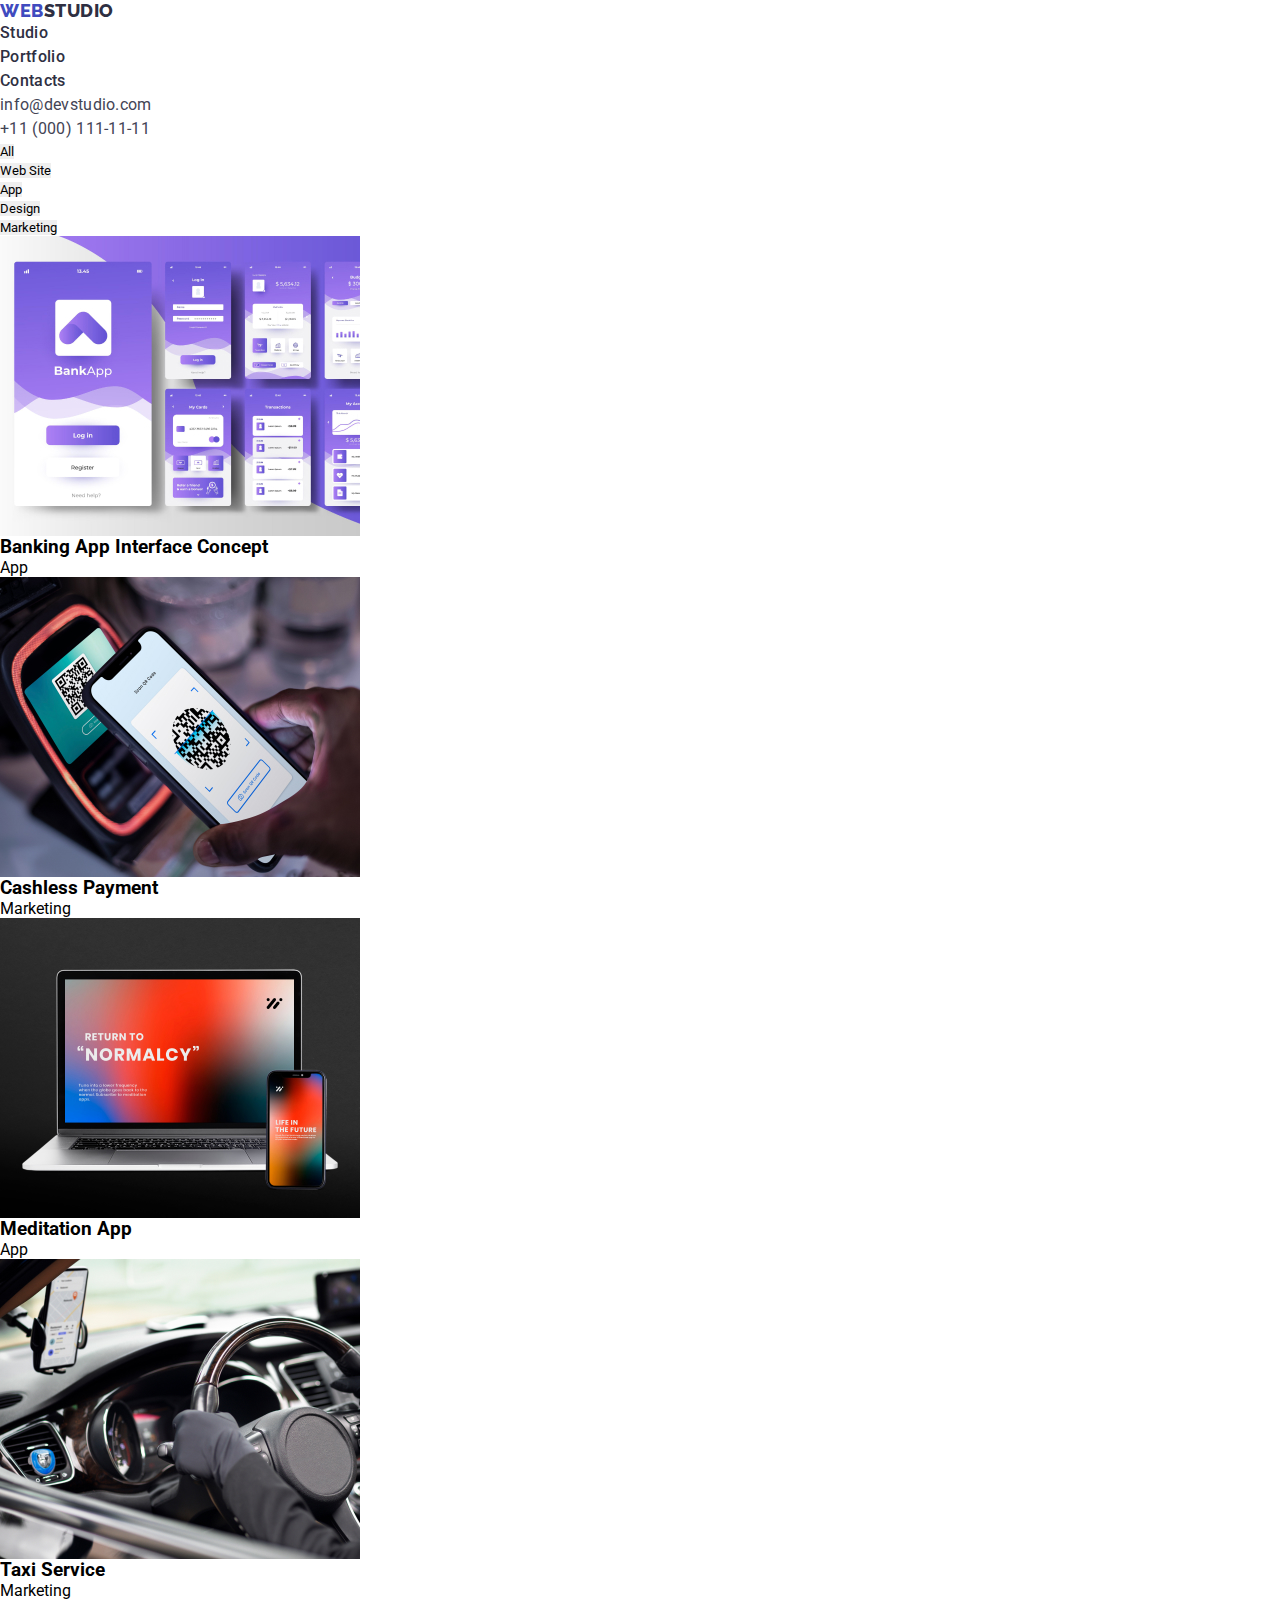
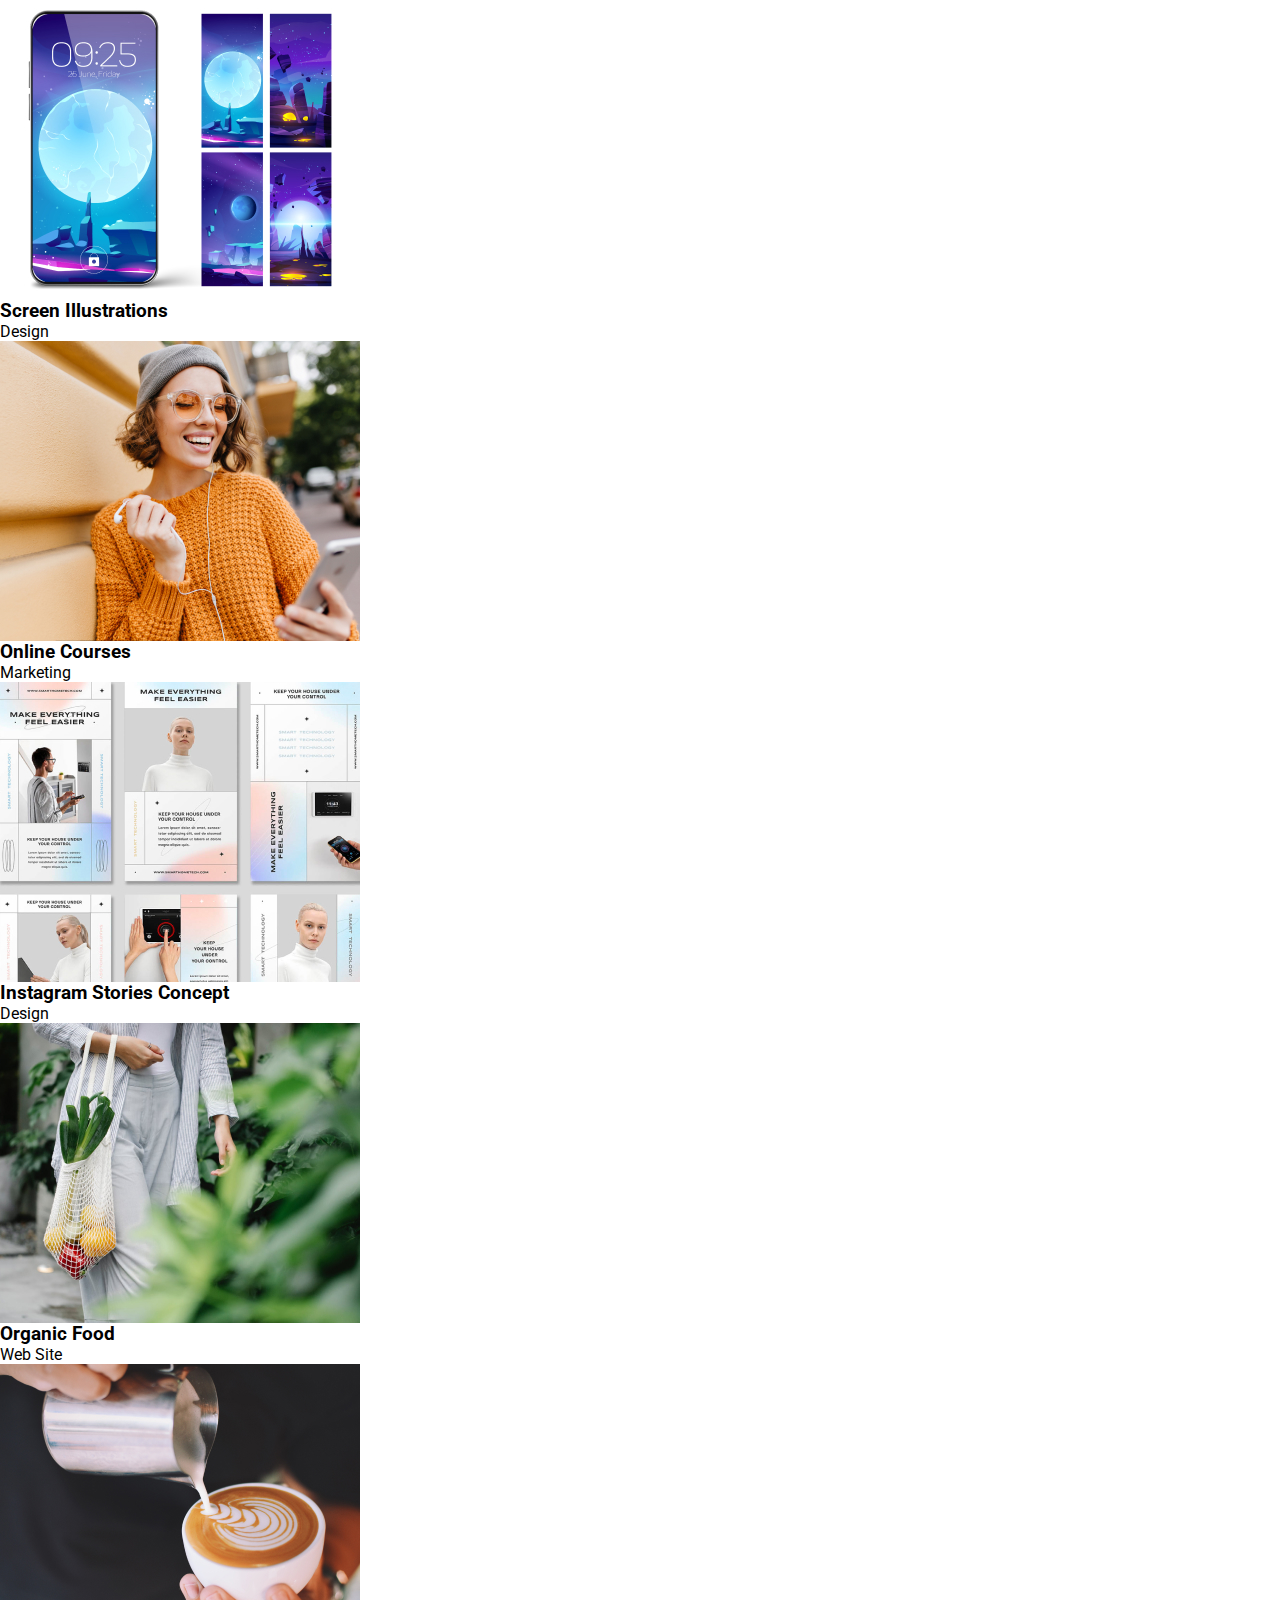
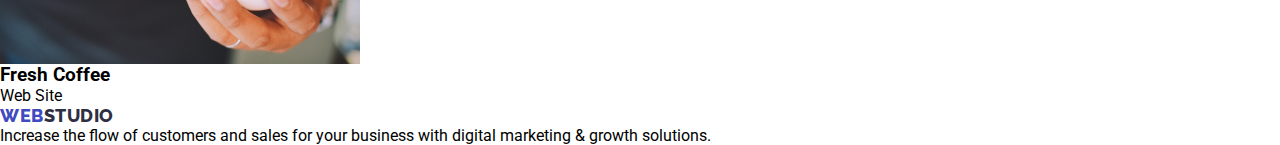
==== portfolio.html @ 01b3e312 "Update portfolio.html" ====
<!DOCTYPE html>
<html lang="en">
<head>
    <meta charset="UTF-8">
    <meta name="viewport" content="width=device-width, initial-scale=1.0" />
    <title>main page</title>
    <link rel="stylesheet" href="styles.css" />
    <link rel="preconnect" href="https://fonts.googleapis.com">
    <link rel="preconnect" href="https://fonts.gstatic.com" crossorigin>
    <link href="https://fonts.googleapis.com/css2?family=Raleway:wght@800&family=Roboto:wght@400;500;700;900&display=swap" rel="stylesheet">
</head>

<body>
    <!-- Header Section -->
    <header>
        <nav class="nav">
            <div class="nav-logo-wrap">
                <a class="nav-logo-link" href="index.html">WEB<span class="studio">STUDIO</span></a>
            </div>
    
            <ul class="nav-list">
                <li class="nav-list-item">
                    <a class="nav-link" href="index.html">Studio</a>
                </li>
                <li class="nav-list-item">
                    <a class="nav-link" href="portfolio.html">Portfolio</a>
                </li>
                <li class="nav-list-item">
                    <a class="nav-link" href="index.html">Contacts</a>
                </li>
            </ul>
        </nav>
        <address class="address">
            <ul class="address-list">
                <li class="address-list-item">
                    <a class="address-link" href="mailto:info@devstudio.com">info@devstudio.com</a>
                </li>
                <li class="address-list-item">
                    <a class="address-link" href="tel:+110001111111">+11 (000) 111-11-11</a>
                </li>
            </ul>
        </address>
    </header>
    <main>

    <section class="menu">
        <h2  hidden="" class="menu-title">menu</h2>
        <ul class="menu-list">
            <li class="menu-list-button">
                <button class="button-links" type="button" href="portfolio.html">All</button>
            </li>
            <li class="menu-list-button">
                <button class="button-links" type="button"  href="portfolio.html">Web Site</button>
            </li>
            <li class="menu-list-button">
                <button class="button-links" type="button"  href="portfolio.html">App</button>
            </li>
            <li class="menu-list-button">
                <button class="button-links" type="button"  href="portfolio.html">Design</button>
            </li>
            <li class="menu-list-button">
                <button class="button-links" type="button"  href="portfolio.html">Marketing</button>
            </li>
        </ul>
    </section>

    <section class="online-app">
        <h2 hidden="" class="online-app-title">Image Thumnails</h2>
            <ul class="online-app-list">
                <li class="online-app-list-images">
                    <img class="online-app-list-images-thumbnail" src="./images/images-portfolio/img1.jpg" alt="images" width="360px">
                    <h3 class="online-app-list-title">Banking App Interface Concept</h3>
                    <p>App</p>
                </li>
                <li class="online-app-list-images">
                    <img class="online-app-list-images-thumbnail" src="./images/images-portfolio/img2.jpg" alt="images" width="360px">
                    <h3 class="online-app-list-title">Cashless Payment</h3>
                    <p>Marketing</p>
                </li>
                <li class="online-app-list-images">
                    <img class="online-app-list-images-thumbnail" src="./images/images-portfolio/img3.jpg" alt="images" width="360px">
                    <h3 class="online-app-list-title">Meditation App</h3>
                    <p>App</p>
                </li>
                <li class="online-app-list-images">
                    <img class="online-app-list-images-thumbnail" src="./images/images-portfolio/img4.jpg" alt="images" width="360px">
                    <h3 class="online-app-list-title">Taxi Service</h3>
                    <p>Marketing</p>
                </li>
                <li class="online-app-list-images">
                    <img class="online-app-list-images-thumbnail" src="./images/images-portfolio/img5.jpg" alt="images" width="360px">
                    <h3 class="online-app-list-title">Screen Illustrations</h3>
                    <p>Design</p>
                </li>
                <li class="online-app-list-images">
                    <img class="online-app-list-images-thumbnail" src="./images/images-portfolio/img6.jpg" alt="images" width="360px">
                    <h3 class="online-app-list-title">Online Courses</h3>
                    <p>Marketing</p>
                </li>
                <li class="online-app-list-images">
                    <img class="online-app-list-images-thumbnail" src="./images/images-portfolio/img7.jpg" alt="images" width="360px">
                    <h3 class="online-app-list-title">Instagram Stories Concept</h3>
                    <p>Design</p>
                </li>
                <li class="online-app-list-images">
                    <img class="online-app-list-images-thumbnail" src="./images/images-portfolio/img8.jpg" alt="images" width="360px">
                    <h3 class="online-app-list-title">Organic Food</h3>
                    <p>Web Site</p>
                </li>
                <li class="online-app-list-images">
                    <img class="online-app-list-images-thumbnail" src="./images/images-portfolio/img9.jpg" alt="images" width="360px">
                    <h3 class="online-app-list-title">Fresh Coffee</h3>
                    <p>Web Site</p>
                </li>
            </ul>
        </section>
    </main>
    <footer class="footer">
        <div class="footer-logo">
            <a class="footer-logo-link" href="index.html">WEB<span class="studio">STUDIO</span></a>
        </div>
        <p class="footer-description">Increase the flow of customers and sales for your business with digital marketing &
            growth solutions.</p>
    </footer>
</body>
</html>
---- styles.css ----
*{
    margin: 0;
    padding: 0;
    box-sizing: border-box;
}

 body{
    font-family: 'Roboto';
 }

 img {
    display:block;
    max-width: 100%;
    height: auto;
 }

 h1,
 h2,
 h3,
 h4,
 h5,
 h6,
 p,
 ul {
    margin: 0;
    padding: 0;
 }

 :root {
    --iris:#4d5ae5;
    --navyblue:#2e2f42;
    --ocean:#404bbf;
    --white:#ffffff;
    --slate:#434455;
    --cornflower: #e7e9fc;
    --cloud:#f4f4fd;
    --green:#31d0aa;
    --lightslate:#8e8f99;
    --navybluemodal:#2e2f42;
    --grey:#2e2f42;
    --dairy:#fcfcfc;
 }

address{
    font-style: normal;
}
.nav-logo-wrap{
    color: var(--iris);
        font-family: Raleway;
        font-size: 18px;
        font-style: normal;
        font-weight: 800;
        line-height: 21px;
        letter-spacing: 0.54px;
        text-transform: uppercase;
}
.footer-logo{
    color: var(--iris);
        font-family: Raleway;
        font-size: 18px;
        font-style: normal;
        font-weight: 800;
        line-height: 21px;
        letter-spacing: 0.54px;
        text-transform: uppercase;  
}

/* Declaring a style link global */
a{
    text-decoration:none;
}

.studio {
    color: var(--navyblue); 
}

.nav-link {
    color: var(--navyblue);
        font-size: 16px;
        font-style: normal;
        font-weight: 500;
        line-height: 24px;
        letter-spacing: 0.32px;
        text-decoration: none;
}

.nav-logo-link,
.footer-logo-link,
.studio:hover,
.nav-link:hover {
    color:var(--ocean);
}
 
.address-link {
    color: var(--slate);
        font-size: 16px;
        font-style: normal;
        line-height: 24px;
        letter-spacing: 0.32px;
        text-decoration: none;
}

.address-link:hover {
    color:var(--ocean);
}

.hero-title{
    background-color:var(--navyblue); 
        color: var(--white);
        text-align: left;
        font-size: 56px;
        font-style: normal;
        line-height: 60px;
        letter-spacing: 1.12px;
}

/* Reset default button */
button {
    border: unset;
    font-family: inherit;
    cursor: pointer;
    outline: none;
}
.hero-button{
    color: var(--white);
    text-align: center;
    font-size: 16px;
    font-style: normal;
    font-weight: 500;
    line-height: 24px;
    letter-spacing: 0.64px;
    border-radius: 4px;
    background: var(--ocean);
    box-shadow: 0px 4px 4px 0px rgba(0, 0, 0, 0.15);
    display: inline-flex;
    padding: 16px 32px;
    align-items: flex-start;
    gap: 10px;
    cursor:pointer;
}

.hero-button:hover {
    color:var(--white);
}

.features-item-title {
color: var(--navyblue);
font-size: 20px;
font-style: normal;
font-weight: 500;
line-height: 24px;
letter-spacing: 0.4px;
}

.service-title, 
.team-title {
    color: var(--navyblue);
        text-align: left;
        font-size: 36px;
        font-style: normal;
        line-height: 40px;
        letter-spacing: 0.72px;
        text-transform: capitalize;
}

.services-list-item {
width: 360px;
height: 300px;
border: 1px solid var(--cornflower);
}

.features-item-description{
    color: var(--slate);
        font-size: 16px;
        font-style: normal;
        line-height: 24px;
        width: 264px;
        letter-spacing: 0.32px;
}

.team-list-images {
    width: 264px;
    height: 260px;
}

.team-list-item-title {
    color: var(--navyblue);
        text-align: left;
        font-size: 20px;
        font-style: normal;
        font-weight: 500;
        line-height: 24px;
        letter-spacing: 0.4px;
}
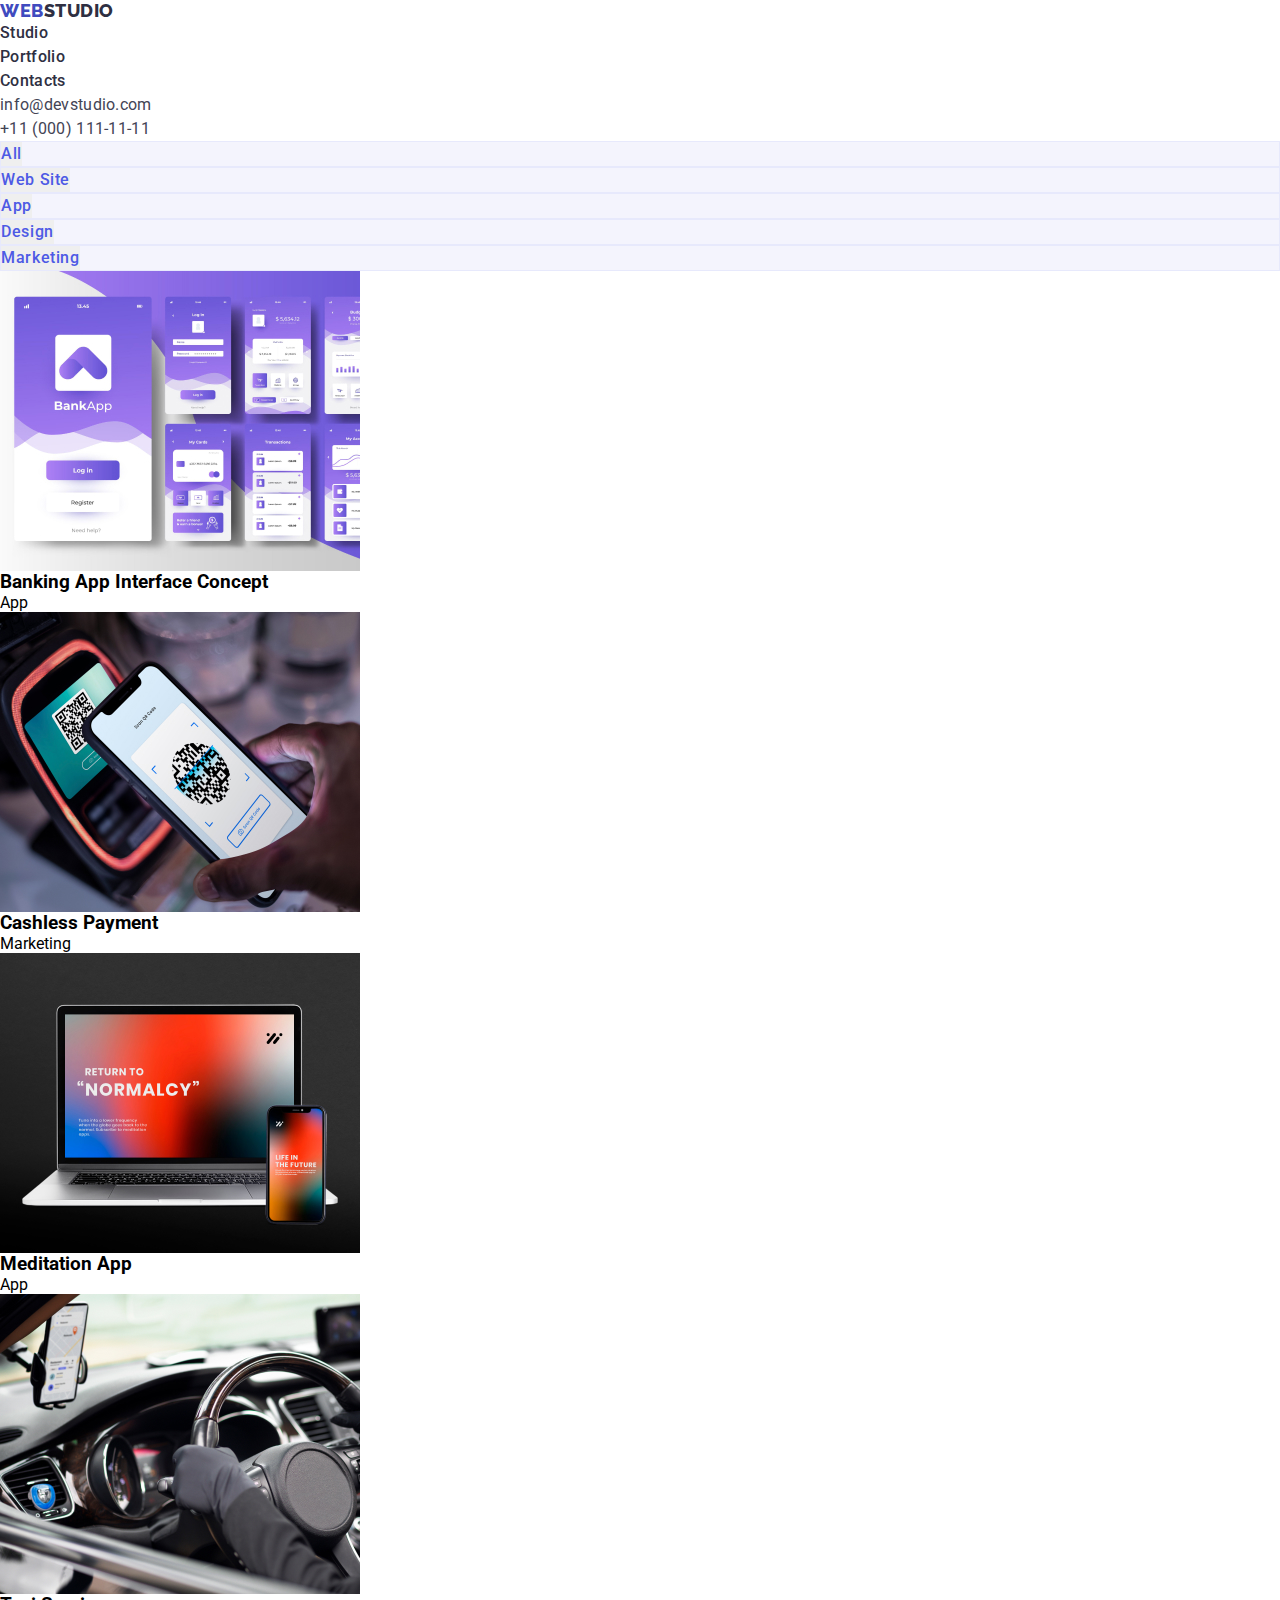
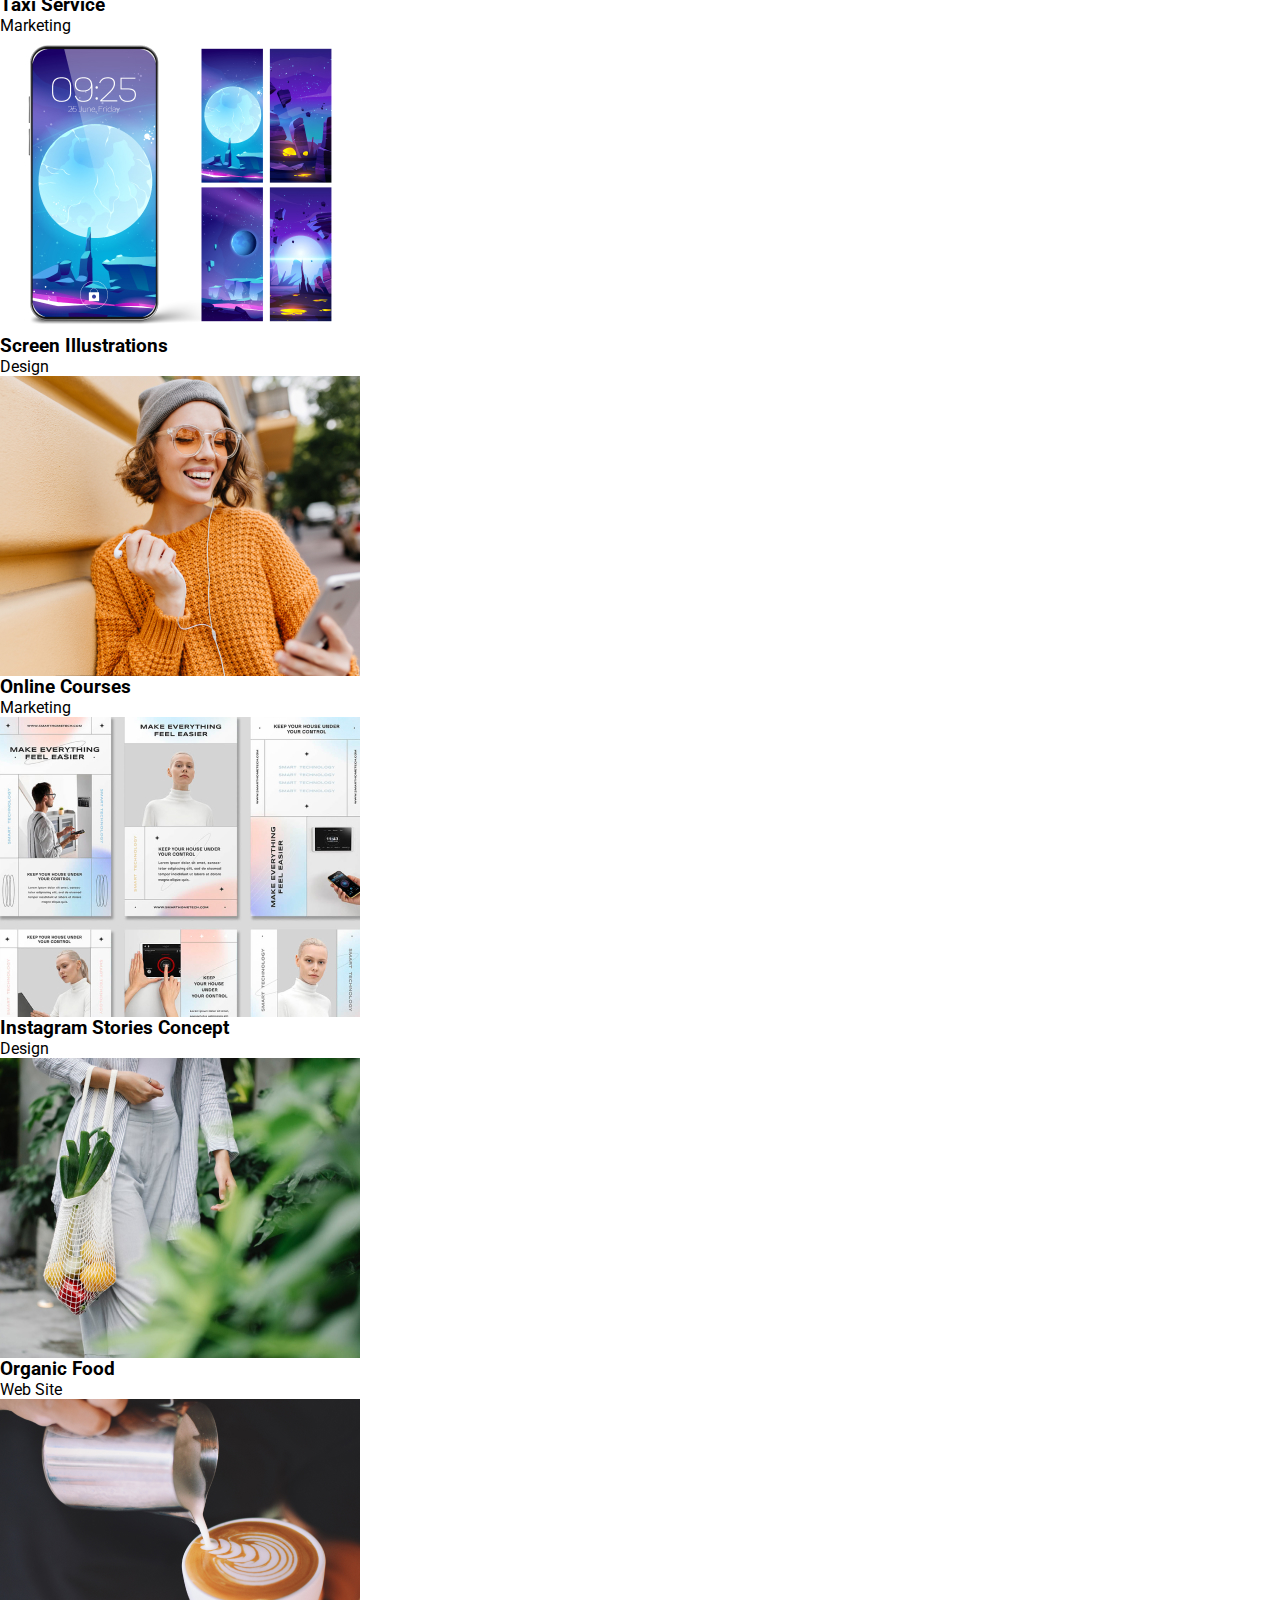
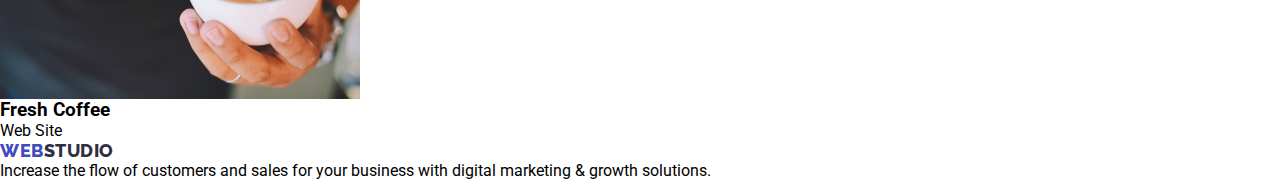
==== commit c6f27a17: "Update portfolio.html" ====
--- a/portfolio.html
+++ b/portfolio.html
@@ -9,15 +9,13 @@
     <link rel="preconnect" href="https://fonts.gstatic.com" crossorigin>
     <link href="https://fonts.googleapis.com/css2?family=Raleway:wght@800&family=Roboto:wght@400;500;700;900&display=swap" rel="stylesheet">
 </head>
-
 <body>
     <!-- Header Section -->
     <header>
         <nav class="nav">
             <div class="nav-logo-wrap">
                 <a class="nav-logo-link" href="index.html">WEB<span class="studio">STUDIO</span></a>
-            </div>
-    
+            </div>   
             <ul class="nav-list">
                 <li class="nav-list-item">
                     <a class="nav-link" href="index.html">Studio</a>
@@ -41,9 +39,8 @@
             </ul>
         </address>
     </header>
-    <main>
-
-    <section class="menu">
+    <main class="menu">
+    <section class="menu-main">
         <h2  hidden="" class="menu-title">menu</h2>
         <ul class="menu-list">
             <li class="menu-list-button">
@@ -63,54 +60,53 @@
             </li>
         </ul>
     </section>
-
     <section class="online-app">
         <h2 hidden="" class="online-app-title">Image Thumnails</h2>
             <ul class="online-app-list">
                 <li class="online-app-list-images">
                     <img class="online-app-list-images-thumbnail" src="./images/images-portfolio/img1.jpg" alt="images" width="360px">
                     <h3 class="online-app-list-title">Banking App Interface Concept</h3>
-                    <p>App</p>
+                    <p class="online-app-description">App</p>
                 </li>
                 <li class="online-app-list-images">
                     <img class="online-app-list-images-thumbnail" src="./images/images-portfolio/img2.jpg" alt="images" width="360px">
                     <h3 class="online-app-list-title">Cashless Payment</h3>
-                    <p>Marketing</p>
+                    <p class="online-app-description">Marketing</p>
                 </li>
                 <li class="online-app-list-images">
                     <img class="online-app-list-images-thumbnail" src="./images/images-portfolio/img3.jpg" alt="images" width="360px">
                     <h3 class="online-app-list-title">Meditation App</h3>
-                    <p>App</p>
+                    <p class="online-app-description">App</p>
                 </li>
                 <li class="online-app-list-images">
                     <img class="online-app-list-images-thumbnail" src="./images/images-portfolio/img4.jpg" alt="images" width="360px">
                     <h3 class="online-app-list-title">Taxi Service</h3>
-                    <p>Marketing</p>
+                    <p class="online-app-description">Marketing</p>
                 </li>
                 <li class="online-app-list-images">
                     <img class="online-app-list-images-thumbnail" src="./images/images-portfolio/img5.jpg" alt="images" width="360px">
                     <h3 class="online-app-list-title">Screen Illustrations</h3>
-                    <p>Design</p>
+                    <p class="online-app-description">Design</p>
                 </li>
                 <li class="online-app-list-images">
                     <img class="online-app-list-images-thumbnail" src="./images/images-portfolio/img6.jpg" alt="images" width="360px">
                     <h3 class="online-app-list-title">Online Courses</h3>
-                    <p>Marketing</p>
+                    <p class="online-app-description">Marketing</p>
                 </li>
                 <li class="online-app-list-images">
                     <img class="online-app-list-images-thumbnail" src="./images/images-portfolio/img7.jpg" alt="images" width="360px">
                     <h3 class="online-app-list-title">Instagram Stories Concept</h3>
-                    <p>Design</p>
+                    <p class="online-app-description">Design</p>
                 </li>
                 <li class="online-app-list-images">
                     <img class="online-app-list-images-thumbnail" src="./images/images-portfolio/img8.jpg" alt="images" width="360px">
                     <h3 class="online-app-list-title">Organic Food</h3>
-                    <p>Web Site</p>
+                    <p class="online-app-description">Web Site</p>
                 </li>
                 <li class="online-app-list-images">
                     <img class="online-app-list-images-thumbnail" src="./images/images-portfolio/img9.jpg" alt="images" width="360px">
                     <h3 class="online-app-list-title">Fresh Coffee</h3>
-                    <p>Web Site</p>
+                    <p class="online-app-description">Web Site</p>
                 </li>
             </ul>
         </section>
--- a/styles.css
+++ b/styles.css
@@ -192,3 +192,23 @@
         line-height: 24px;
         letter-spacing: 0.4px;
 }
+/* CSS for portfolio.html below */
+.menu-list-button{
+    display: block;
+    border: 1px solid var(--cornflower, #E7E9FC);
+    background: var(--cloud, #F4F4FD);
+}
+.button-links{
+    color: var(--iris, #4D5AE5);
+        text-align: center;
+        font-family: Roboto;
+        font-size: 16px;
+        font-style: normal;
+        font-weight: 500;
+        line-height: 24px;
+        letter-spacing: 0.64px;
+}
+.button-links:hover{
+    color:var(--white);
+    background:var(--ocean);
+}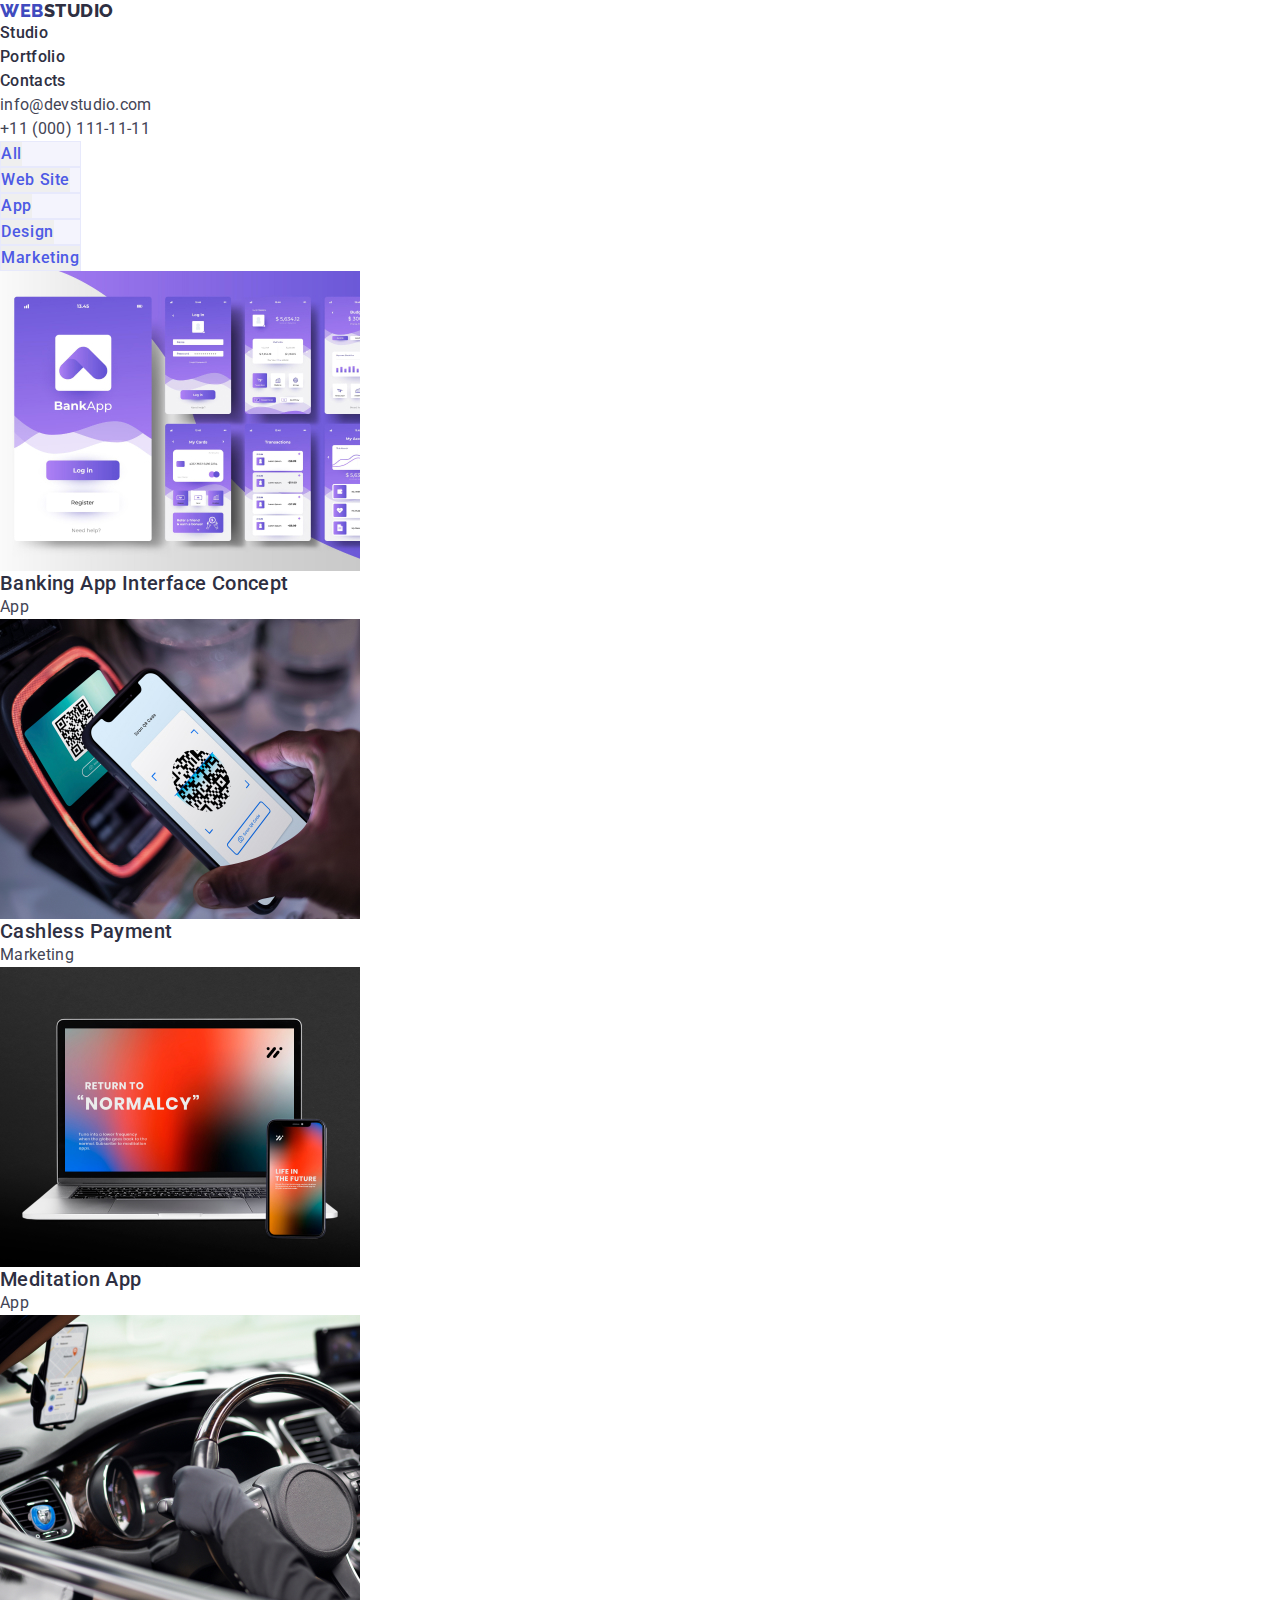
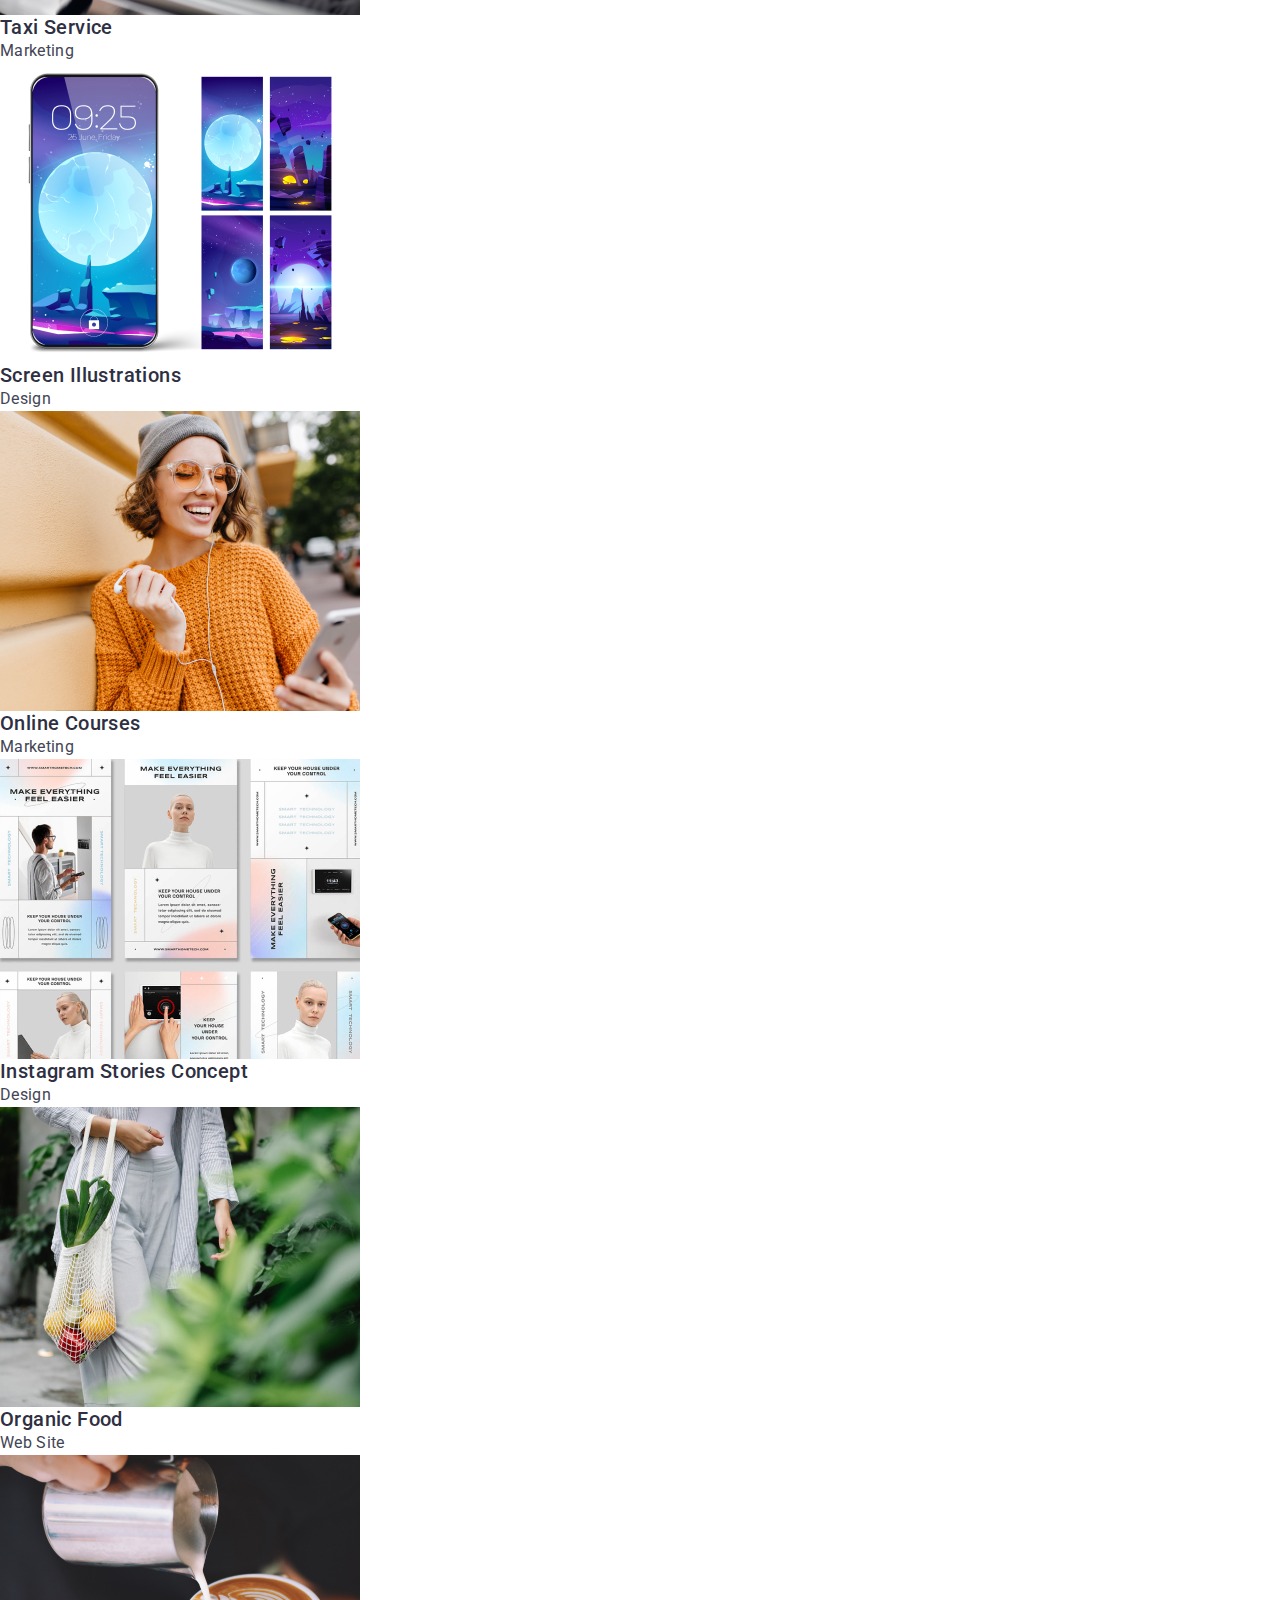
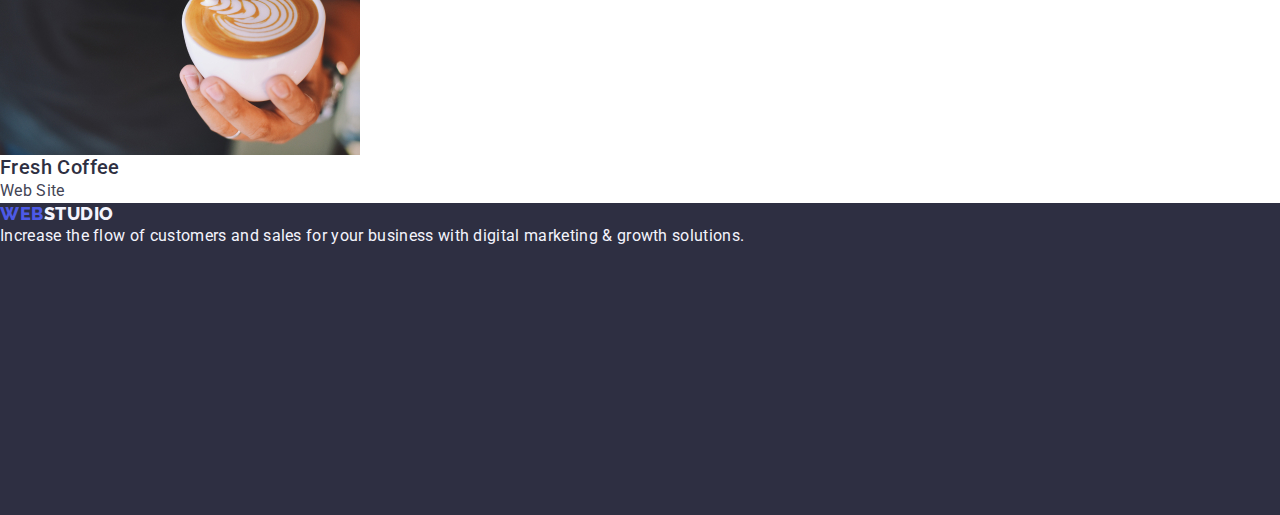
==== commit e391a1aa: "Update portfolio.html" ====
--- a/portfolio.html
+++ b/portfolio.html
@@ -39,6 +39,7 @@
             </ul>
         </address>
     </header>
+    <!-- Main Section -->
     <main class="menu">
     <section class="menu-main">
         <h2  hidden="" class="menu-title">menu</h2>
@@ -111,9 +112,10 @@
             </ul>
         </section>
     </main>
+    <!-- Footer Section -->
     <footer class="footer">
         <div class="footer-logo">
-            <a class="footer-logo-link" href="index.html">WEB<span class="studio">STUDIO</span></a>
+            <a class="footer-logo-link" href="index.html">WEB<span class="footer-studio">STUDIO</span></a>
         </div>
         <p class="footer-description">Increase the flow of customers and sales for your business with digital marketing &
             growth solutions.</p>
--- a/styles.css
+++ b/styles.css
@@ -44,7 +44,7 @@
 address{
     font-style: normal;
 }
-.nav-logo-wrap{
+.nav-logo-link{
     color: var(--iris);
         font-family: Raleway;
         font-size: 18px;
@@ -54,26 +54,21 @@
         letter-spacing: 0.54px;
         text-transform: uppercase;
 }
-.footer-logo{
-    color: var(--iris);
-        font-family: Raleway;
-        font-size: 18px;
-        font-style: normal;
-        font-weight: 800;
-        line-height: 21px;
-        letter-spacing: 0.54px;
-        text-transform: uppercase;  
-}
 
 /* Declaring a style link global */
 a{
-    text-decoration:none;
+    text-decoration: none;
+}
+a:hover{
+    color: var(--ocean);
 }
 
 .studio {
     color: var(--navyblue); 
 }
-
+.studio:hover{
+    color: var(--ocean);
+}
 .nav-link {
     color: var(--navyblue);
         font-size: 16px;
@@ -83,14 +78,6 @@
         letter-spacing: 0.32px;
         text-decoration: none;
 }
-
-.nav-logo-link,
-.footer-logo-link,
-.studio:hover,
-.nav-link:hover {
-    color:var(--ocean);
-}
- 
 .address-link {
     color: var(--slate);
         font-size: 16px;
@@ -103,9 +90,13 @@
 .address-link:hover {
     color:var(--ocean);
 }
+.hero{
+background-color: var(--navyblue);
+width:1440px;
+height: 600px;
+}
 
 .hero-title{
-    background-color:var(--navyblue); 
         color: var(--white);
         text-align: left;
         font-size: 56px;
@@ -130,7 +121,7 @@
     line-height: 24px;
     letter-spacing: 0.64px;
     border-radius: 4px;
-    background: var(--ocean);
+    background: var(--iris);
     box-shadow: 0px 4px 4px 0px rgba(0, 0, 0, 0.15);
     display: inline-flex;
     padding: 16px 32px;
@@ -141,6 +132,7 @@
 
 .hero-button:hover {
     color:var(--white);
+    background: var(--ocean);
 }
 
 .features-item-title {
@@ -192,16 +184,68 @@
         line-height: 24px;
         letter-spacing: 0.4px;
 }
+.team-item-description{
+    color: var(--slate);
+        text-align: auto;
+        /* font-family: Roboto; */
+        font-size: 16px;
+        font-style: normal;
+        font-weight: 400;
+        line-height: 24px;
+        letter-spacing: 0.32px;
+}
+footer{
+    background: var(--navyblue);
+    width: 1440px;
+    height: 312px;
+}
+.footer-logo-link {
+    color: var(--iris);
+    font-family: Raleway;
+    font-size: 18px;
+    font-style: normal;
+    font-weight: 800;
+    line-height: 21px;
+    letter-spacing: 0.54px;
+    text-transform: uppercase;
+    text-decoration: none;
+}
+.footer-studio{
+    color: var(--cloud);
+        font-family: Raleway;
+        font-size: 18px;
+        font-style: normal;
+        font-weight: 800;
+        line-height: 21px;
+        letter-spacing: 0.54px;
+        text-transform: uppercase;
+}
+.footer-studio:hover{
+    color: var(--ocean);
+}
+
+.footer-description{
+    color: var(--cloud);
+        /* font-family: Roboto; */
+        font-size: 16px;
+        font-style: normal;
+        font-weight: 400;
+        line-height: 24px;
+        letter-spacing: 0.32px;
+}
 /* CSS for portfolio.html below */
 .menu-list-button{
     display: block;
-    border: 1px solid var(--cornflower, #E7E9FC);
-    background: var(--cloud, #F4F4FD);
+    border: 1px solid var(--cornflower);
+    background: var(--cloud);
+}
+.menu-list{
+    display:inline-block;
 }
 .button-links{
-    color: var(--iris, #4D5AE5);
+    color: var(--iris);
         text-align: center;
-        font-family: Roboto;
+        /* font-family: Roboto; */
         font-size: 16px;
         font-style: normal;
         font-weight: 500;
@@ -211,4 +255,23 @@
 .button-links:hover{
     color:var(--white);
     background:var(--ocean);
+}
+
+.online-app-list-title{
+    color: var(--navyblue);
+        /* font-family: Roboto; */
+        font-size: 20px;
+        font-style: normal;
+        font-weight: 500;
+        line-height: 24px;
+        letter-spacing: 0.4px;
+}
+.online-app-description{
+    color: var(--slate);
+        /* font-family: Roboto; */
+        font-size: 16px;
+        font-style: normal;
+        font-weight: 400;
+        line-height: 24px;
+        letter-spacing: 0.32px;
 }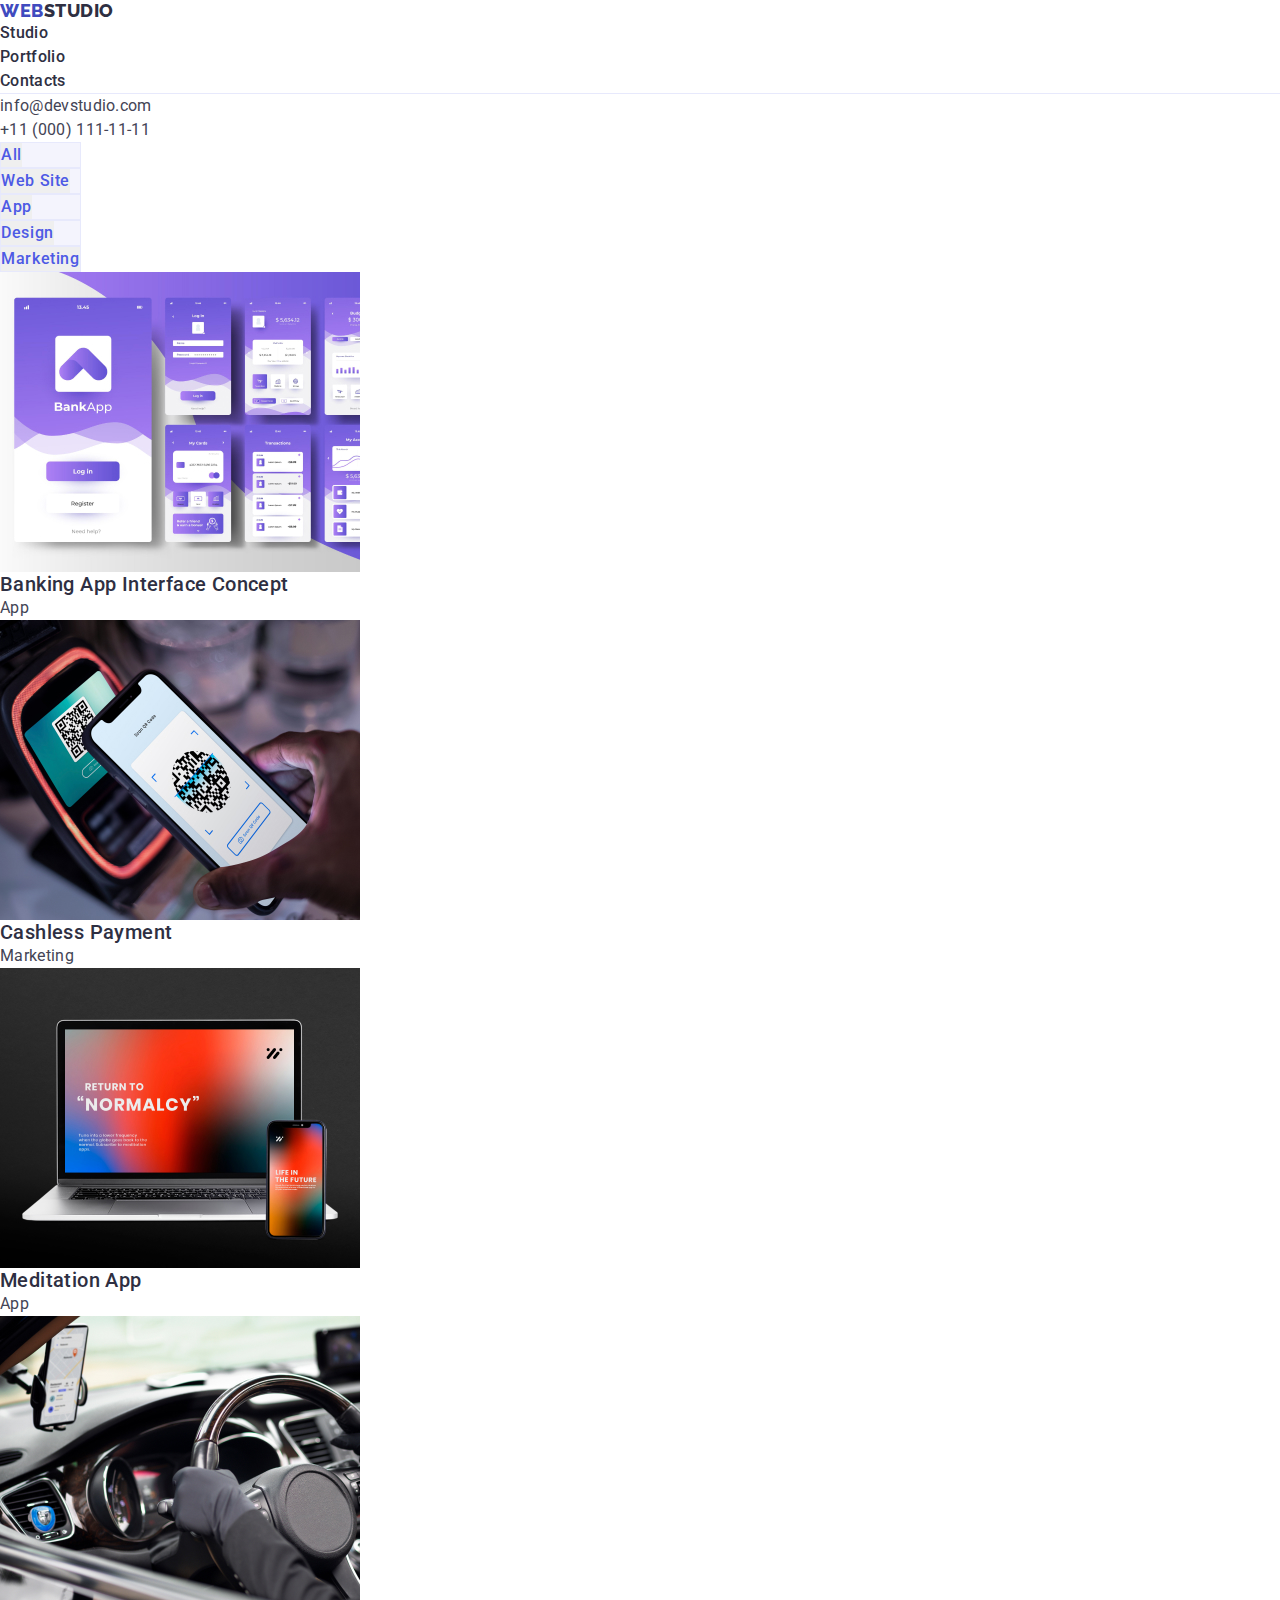
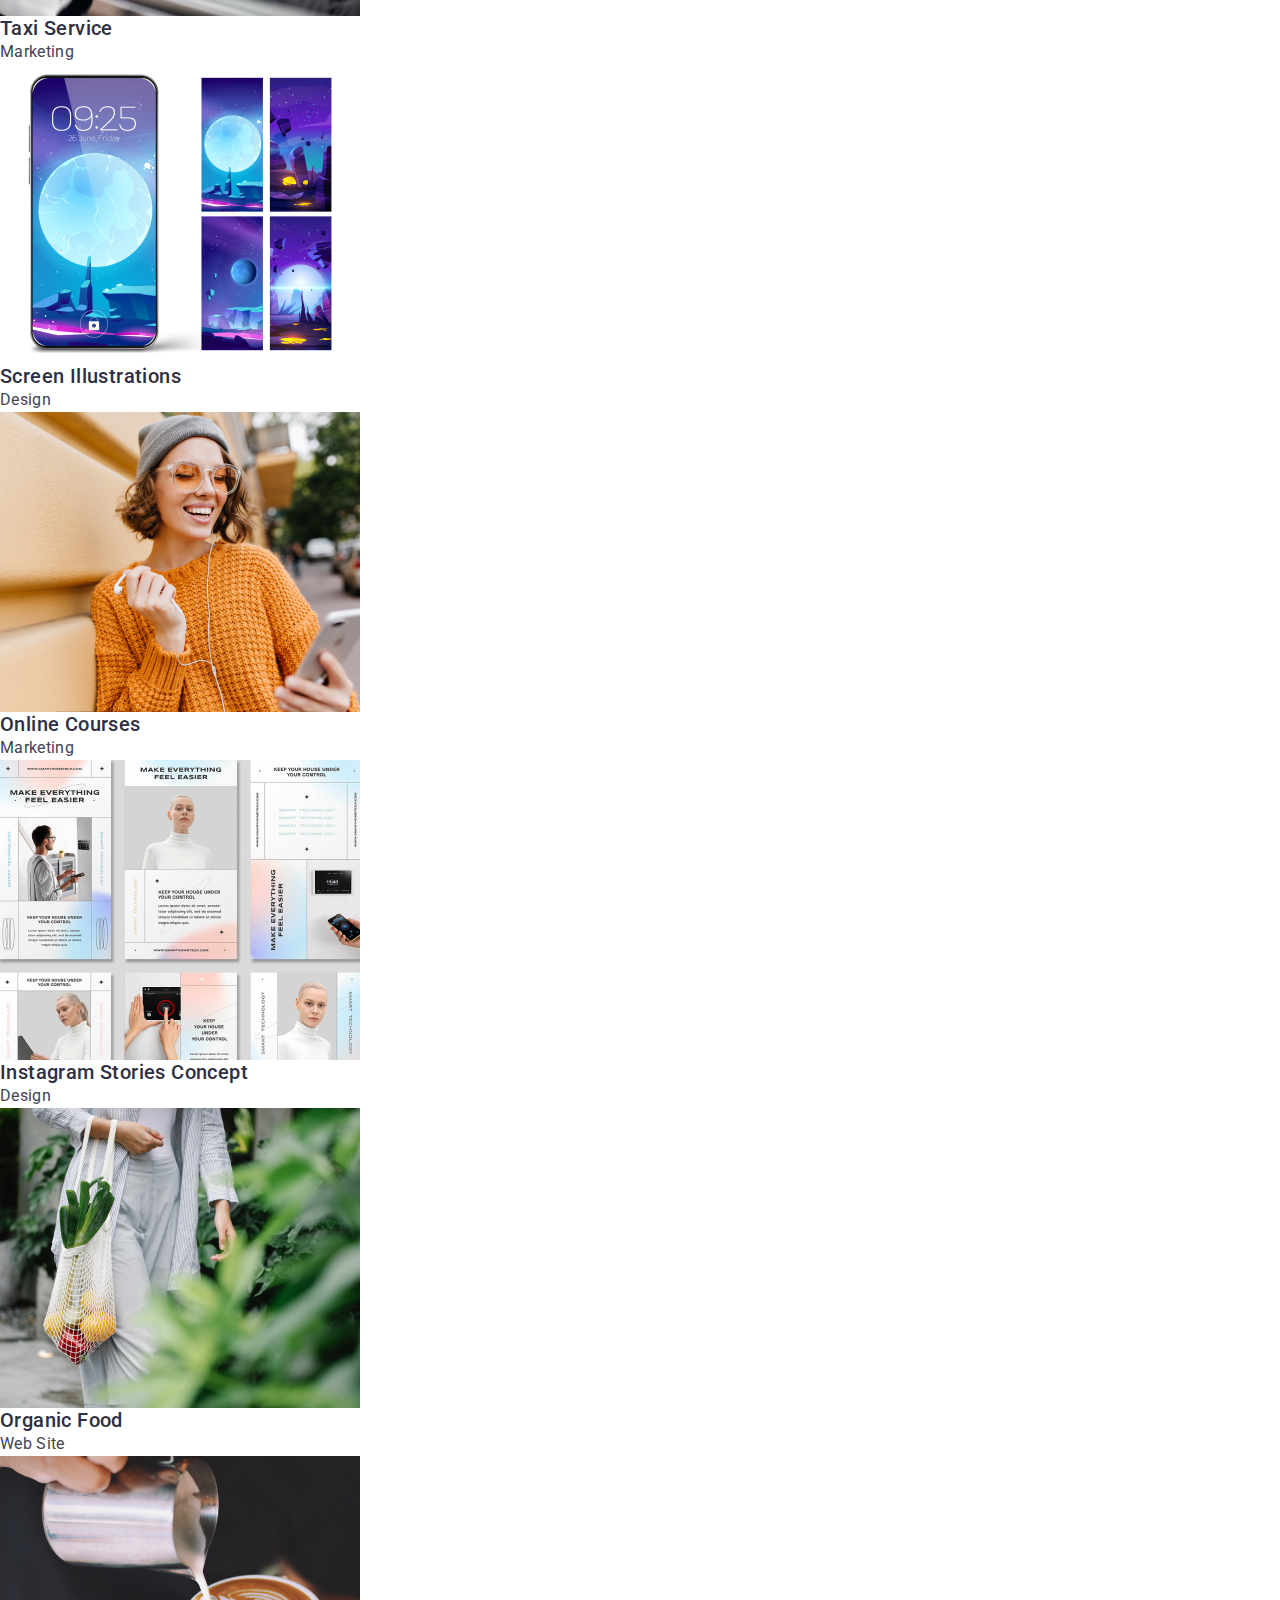
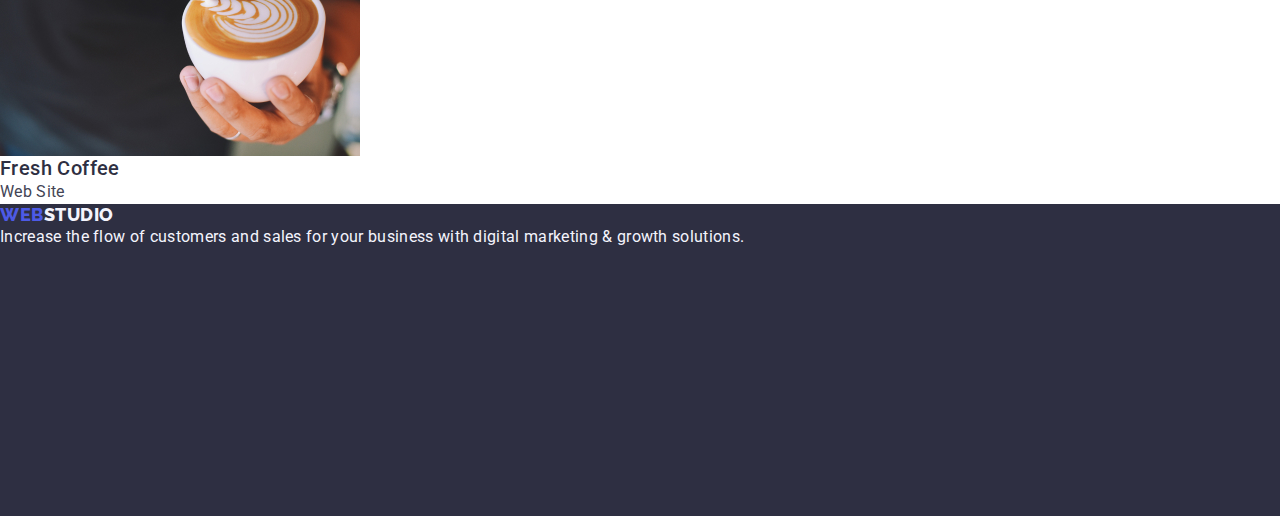
==== commit f6fc0632: "Update portfolio.html" ====
--- a/portfolio.html
+++ b/portfolio.html
@@ -13,31 +13,31 @@
     <!-- Header Section -->
     <header>
         <nav class="nav">
-            <div class="nav-logo-wrap">
+            <div class="nav-header">
                 <a class="nav-logo-link" href="index.html">WEB<span class="studio">STUDIO</span></a>
-            </div>   
-            <ul class="nav-list">
-                <li class="nav-list-item">
-                    <a class="nav-link" href="index.html">Studio</a>
-                </li>
-                <li class="nav-list-item">
-                    <a class="nav-link" href="portfolio.html">Portfolio</a>
-                </li>
-                <li class="nav-list-item">
-                    <a class="nav-link" href="index.html">Contacts</a>
-                </li>
-            </ul>
-        </nav>
-        <address class="address">
-            <ul class="address-list">
-                <li class="address-list-item">
-                    <a class="address-link" href="mailto:info@devstudio.com">info@devstudio.com</a>
-                </li>
-                <li class="address-list-item">
-                    <a class="address-link" href="tel:+110001111111">+11 (000) 111-11-11</a>
-                </li>
-            </ul>
-        </address>
+                <ul class="nav-list">
+                    <li class="nav-list-item">
+                        <a class="nav-link" href="index.html">Studio</a>
+                    </li>
+                    <li class="nav-list-item">
+                        <a class="nav-link" href="portfolio.html">Portfolio</a>
+                    </li>
+                    <li class="nav-list-item">
+                        <a class="nav-link" href="index.html">Contacts</a>
+                    </li>
+                </ul>
+                </nav>
+                <address class="address">
+                    <ul class="address-list">
+                        <li class="address-list-item">
+                            <a class="address-link" href="mailto:info@devstudio.com">info@devstudio.com</a>
+                        </li>
+                        <li class="address-list-item">
+                            <a class="address-link" href="tel:+110001111111">+11 (000) 111-11-11</a>
+                        </li>
+                    </ul>
+                </address>
+            </div>
     </header>
     <!-- Main Section -->
     <main class="menu">
--- a/styles.css
+++ b/styles.css
@@ -44,6 +44,7 @@
 address{
     font-style: normal;
 }
+
 .nav-logo-link{
     color: var(--iris);
         font-family: Raleway;
@@ -59,6 +60,7 @@
 a{
     text-decoration: none;
 }
+
 a:hover{
     color: var(--ocean);
 }
@@ -66,9 +68,14 @@
 .studio {
     color: var(--navyblue); 
 }
+
 .studio:hover{
     color: var(--ocean);
 }
+.nav-list{
+    border-bottom: 1px solid var(--cornflower);
+    background: var(--white);
+}
 .nav-link {
     color: var(--navyblue);
         font-size: 16px;
@@ -78,6 +85,7 @@
         letter-spacing: 0.32px;
         text-decoration: none;
 }
+
 .address-link {
     color: var(--slate);
         font-size: 16px;
@@ -90,6 +98,7 @@
 .address-link:hover {
     color:var(--ocean);
 }
+
 .hero{
 background-color: var(--navyblue);
 width:1440px;
@@ -112,6 +121,7 @@
     cursor: pointer;
     outline: none;
 }
+
 .hero-button{
     color: var(--white);
     text-align: center;
@@ -147,27 +157,27 @@
 .service-title, 
 .team-title {
     color: var(--navyblue);
-        text-align: left;
-        font-size: 36px;
-        font-style: normal;
-        line-height: 40px;
-        letter-spacing: 0.72px;
-        text-transform: capitalize;
+    text-align: left;
+    font-size: 36px;
+    font-style: normal;
+    line-height: 40px;
+    letter-spacing: 0.72px;
+    text-transform: capitalize;
 }
 
 .services-list-item {
-width: 360px;
-height: 300px;
-border: 1px solid var(--cornflower);
+    width: 360px;
+    height: 300px;
+    border: 1px solid var(--cornflower);
 }
 
 .features-item-description{
     color: var(--slate);
-        font-size: 16px;
-        font-style: normal;
-        line-height: 24px;
-        width: 264px;
-        letter-spacing: 0.32px;
+    font-size: 16px;
+    font-style: normal;
+    line-height: 24px;
+    width: 264px;
+    letter-spacing: 0.32px;
 }
 
 .team-list-images {
@@ -177,28 +187,30 @@
 
 .team-list-item-title {
     color: var(--navyblue);
-        text-align: left;
-        font-size: 20px;
-        font-style: normal;
-        font-weight: 500;
-        line-height: 24px;
-        letter-spacing: 0.4px;
-}
+    text-align: left;
+    font-size: 20px;
+    font-style: normal;
+    font-weight: 500;
+    line-height: 24px;
+    letter-spacing: 0.4px;
+}
+
 .team-item-description{
     color: var(--slate);
-        text-align: auto;
-        /* font-family: Roboto; */
-        font-size: 16px;
-        font-style: normal;
-        font-weight: 400;
-        line-height: 24px;
-        letter-spacing: 0.32px;
-}
+    text-align: auto;
+    font-size: 16px;
+    font-style: normal;
+    font-weight: 400;
+    line-height: 24px;
+    letter-spacing: 0.32px;
+}
+
 footer{
     background: var(--navyblue);
     width: 1440px;
     height: 312px;
 }
+
 .footer-logo-link {
     color: var(--iris);
     font-family: Raleway;
@@ -210,6 +222,7 @@
     text-transform: uppercase;
     text-decoration: none;
 }
+
 .footer-studio{
     color: var(--cloud);
         font-family: Raleway;
@@ -220,13 +233,13 @@
         letter-spacing: 0.54px;
         text-transform: uppercase;
 }
+
 .footer-studio:hover{
     color: var(--ocean);
 }
 
 .footer-description{
     color: var(--cloud);
-        /* font-family: Roboto; */
         font-size: 16px;
         font-style: normal;
         font-weight: 400;
@@ -239,19 +252,21 @@
     border: 1px solid var(--cornflower);
     background: var(--cloud);
 }
+
 .menu-list{
     display:inline-block;
 }
+
 .button-links{
     color: var(--iris);
         text-align: center;
-        /* font-family: Roboto; */
         font-size: 16px;
         font-style: normal;
         font-weight: 500;
         line-height: 24px;
         letter-spacing: 0.64px;
 }
+
 .button-links:hover{
     color:var(--white);
     background:var(--ocean);
@@ -259,16 +274,15 @@
 
 .online-app-list-title{
     color: var(--navyblue);
-        /* font-family: Roboto; */
         font-size: 20px;
         font-style: normal;
         font-weight: 500;
         line-height: 24px;
         letter-spacing: 0.4px;
 }
+
 .online-app-description{
     color: var(--slate);
-        /* font-family: Roboto; */
         font-size: 16px;
         font-style: normal;
         font-weight: 400;
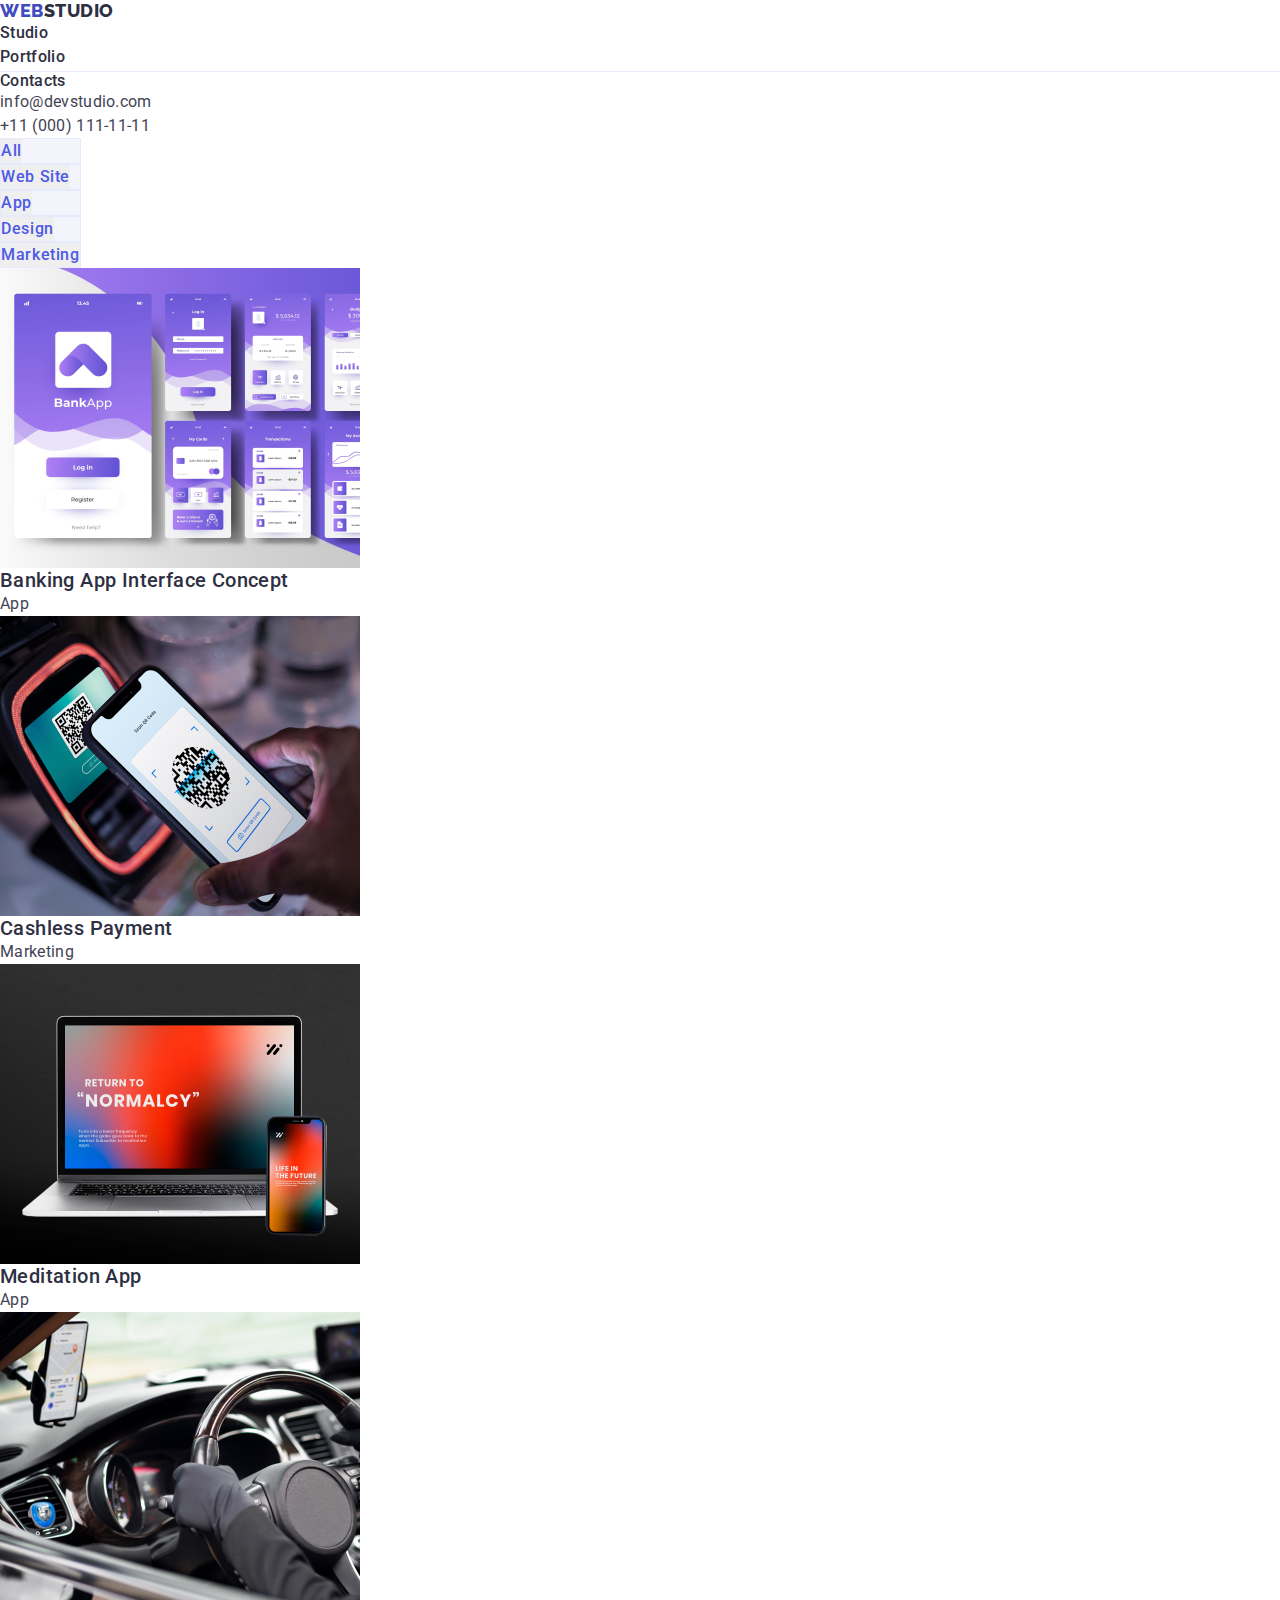
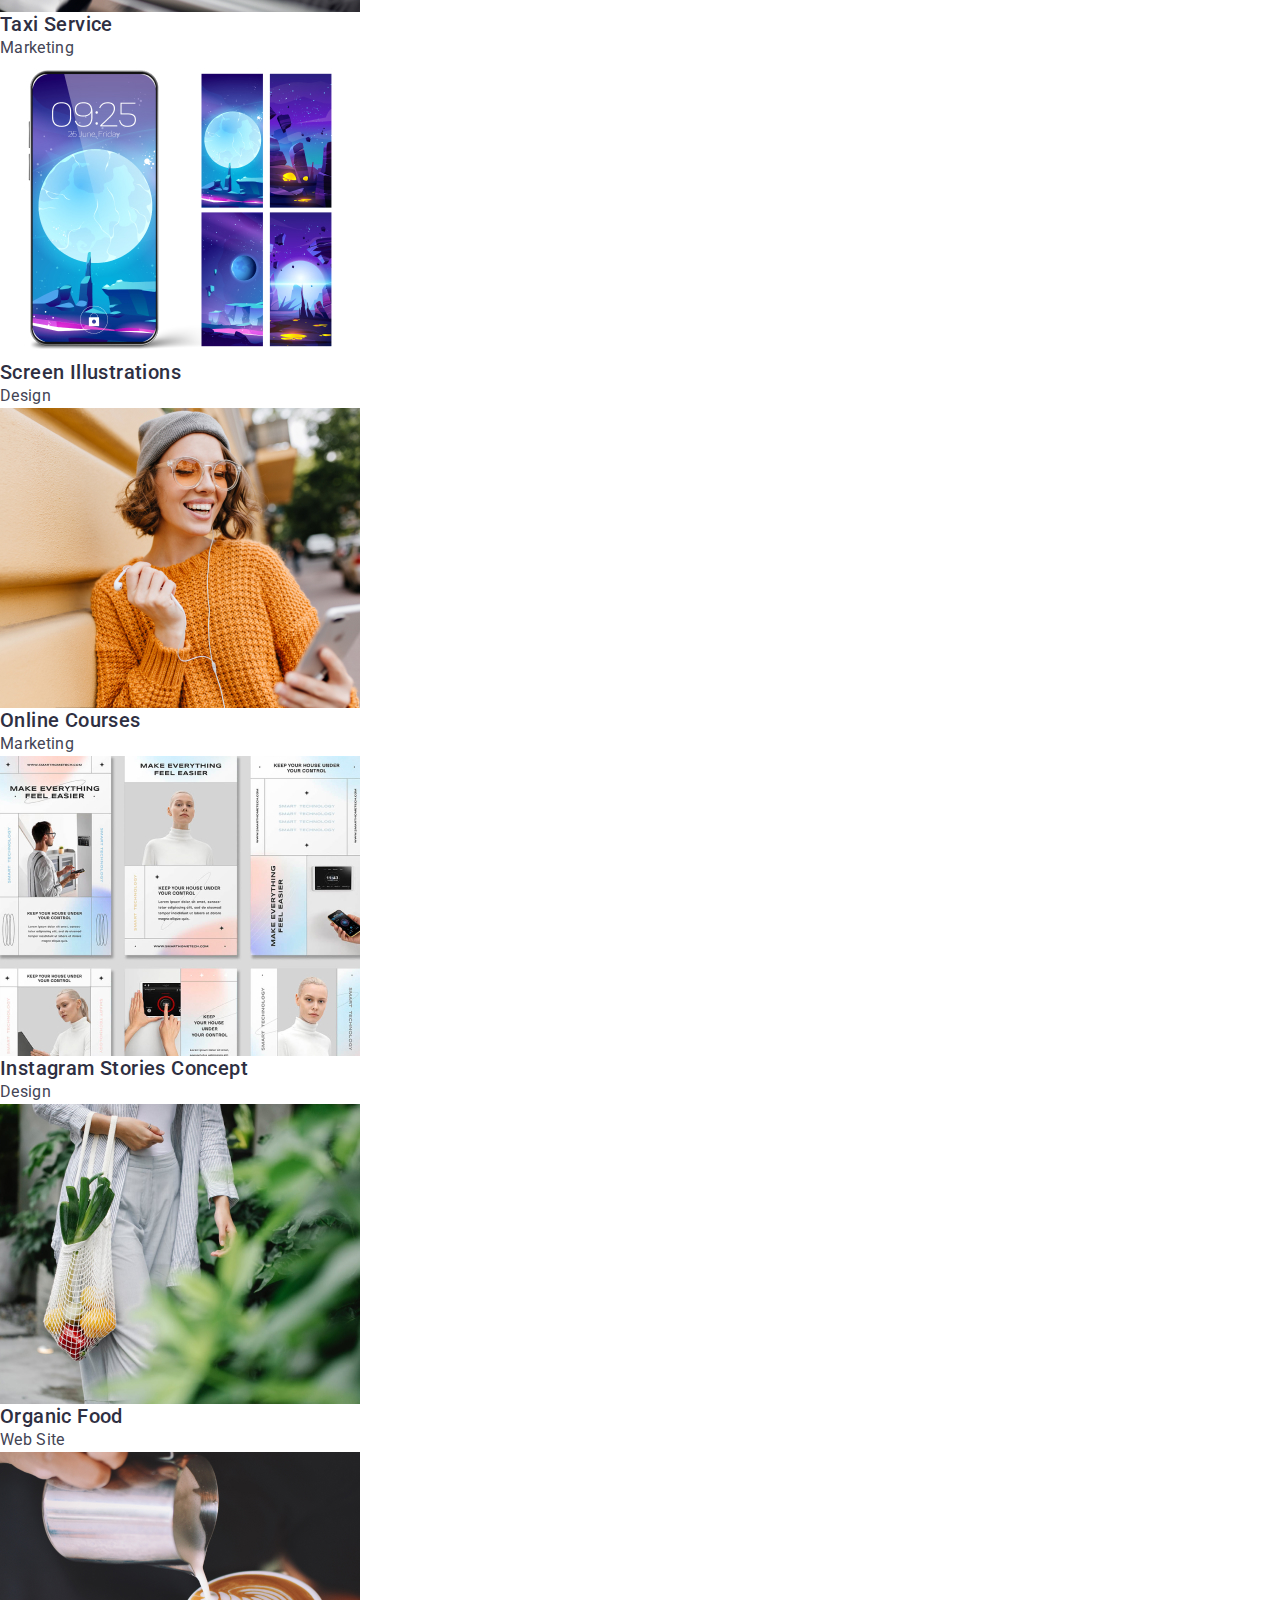
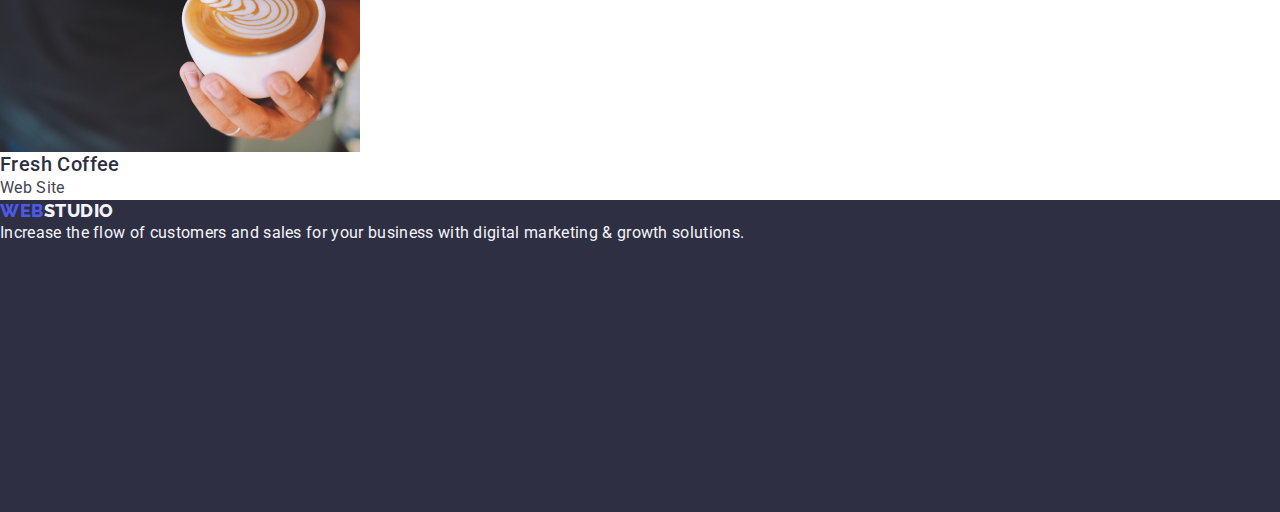
==== commit 428fead1: "Update portfolio.html" ====
--- a/portfolio.html
+++ b/portfolio.html
@@ -11,7 +11,7 @@
 </head>
 <body>
     <!-- Header Section -->
-    <header>
+    <header class="main-hero">
         <nav class="nav">
             <div class="nav-header">
                 <a class="nav-logo-link" href="index.html">WEB<span class="studio">STUDIO</span></a>
--- a/styles.css
+++ b/styles.css
@@ -72,9 +72,11 @@
 .studio:hover{
     color: var(--ocean);
 }
-.nav-list{
+.nav-header{
+    display:inline-block;
     border-bottom: 1px solid var(--cornflower);
-    background: var(--white);
+    width: 1440px;
+    height: 72px;
 }
 .nav-link {
     color: var(--navyblue);
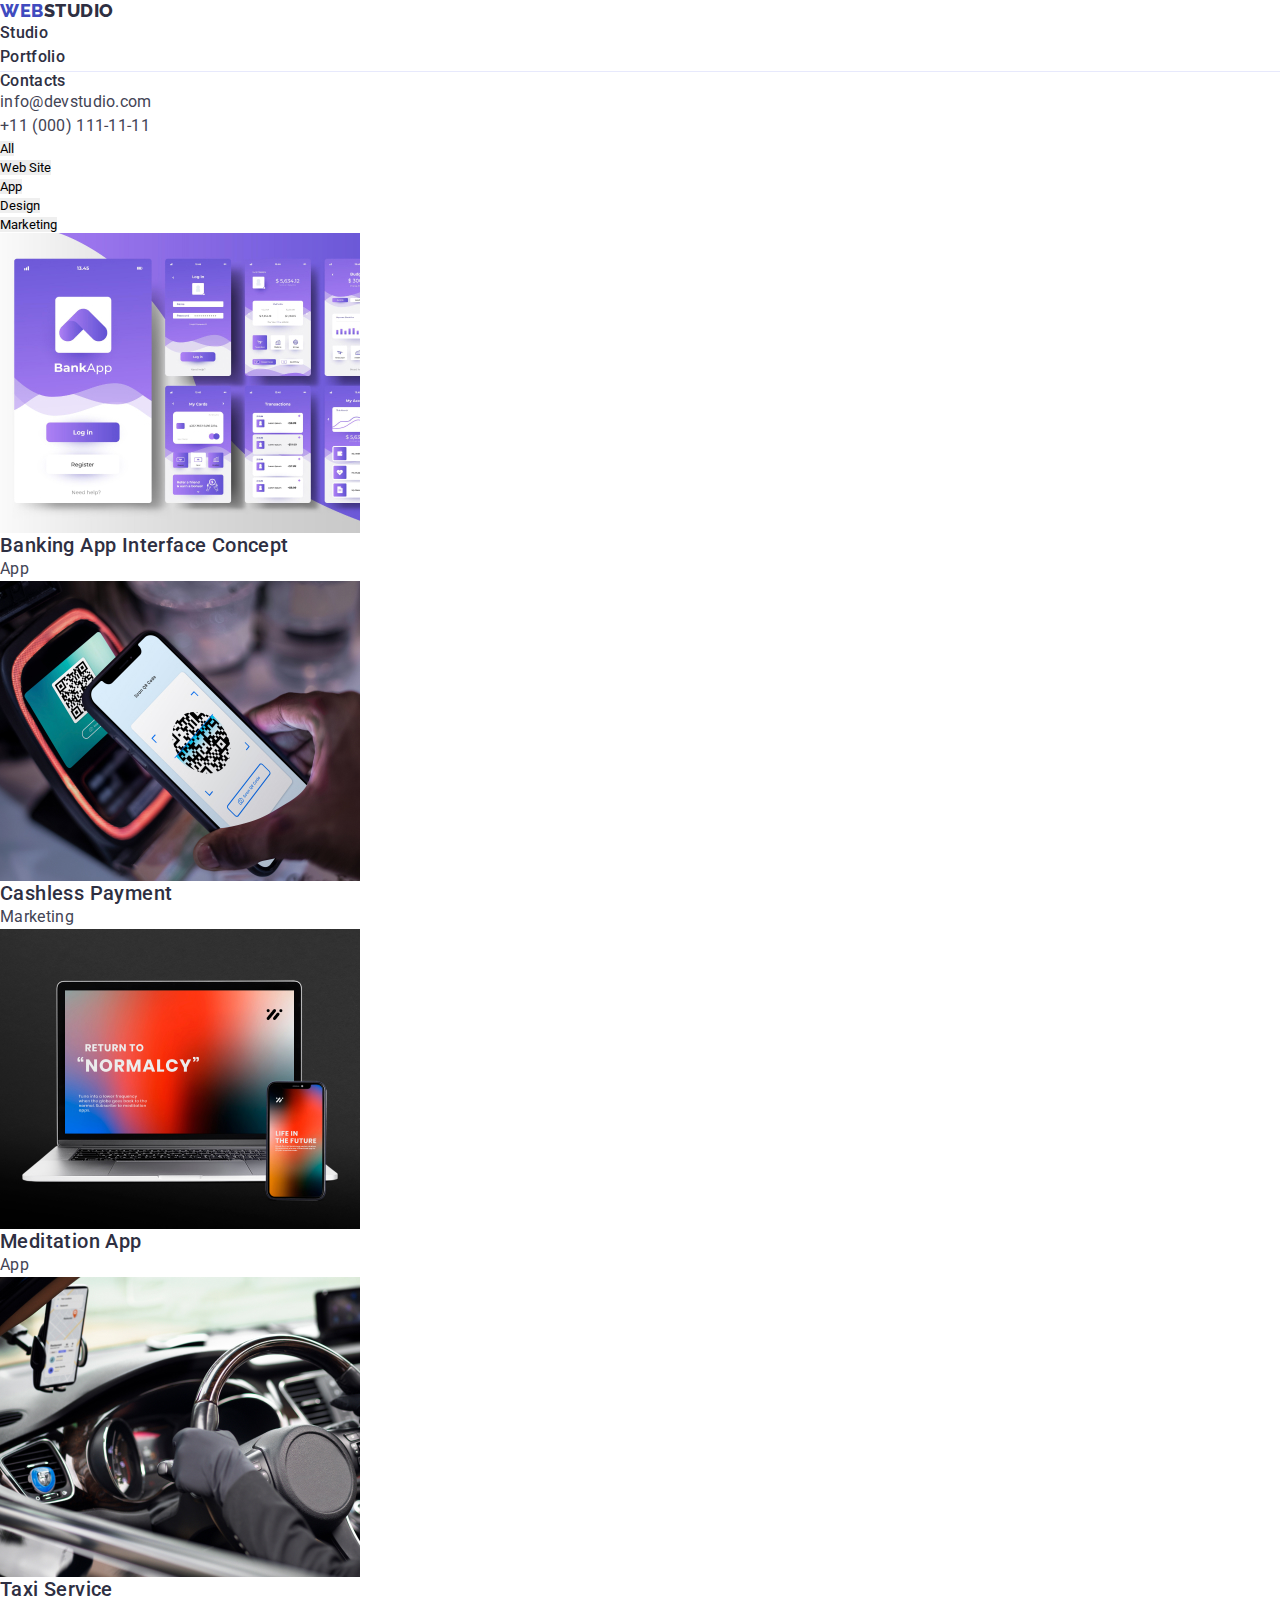
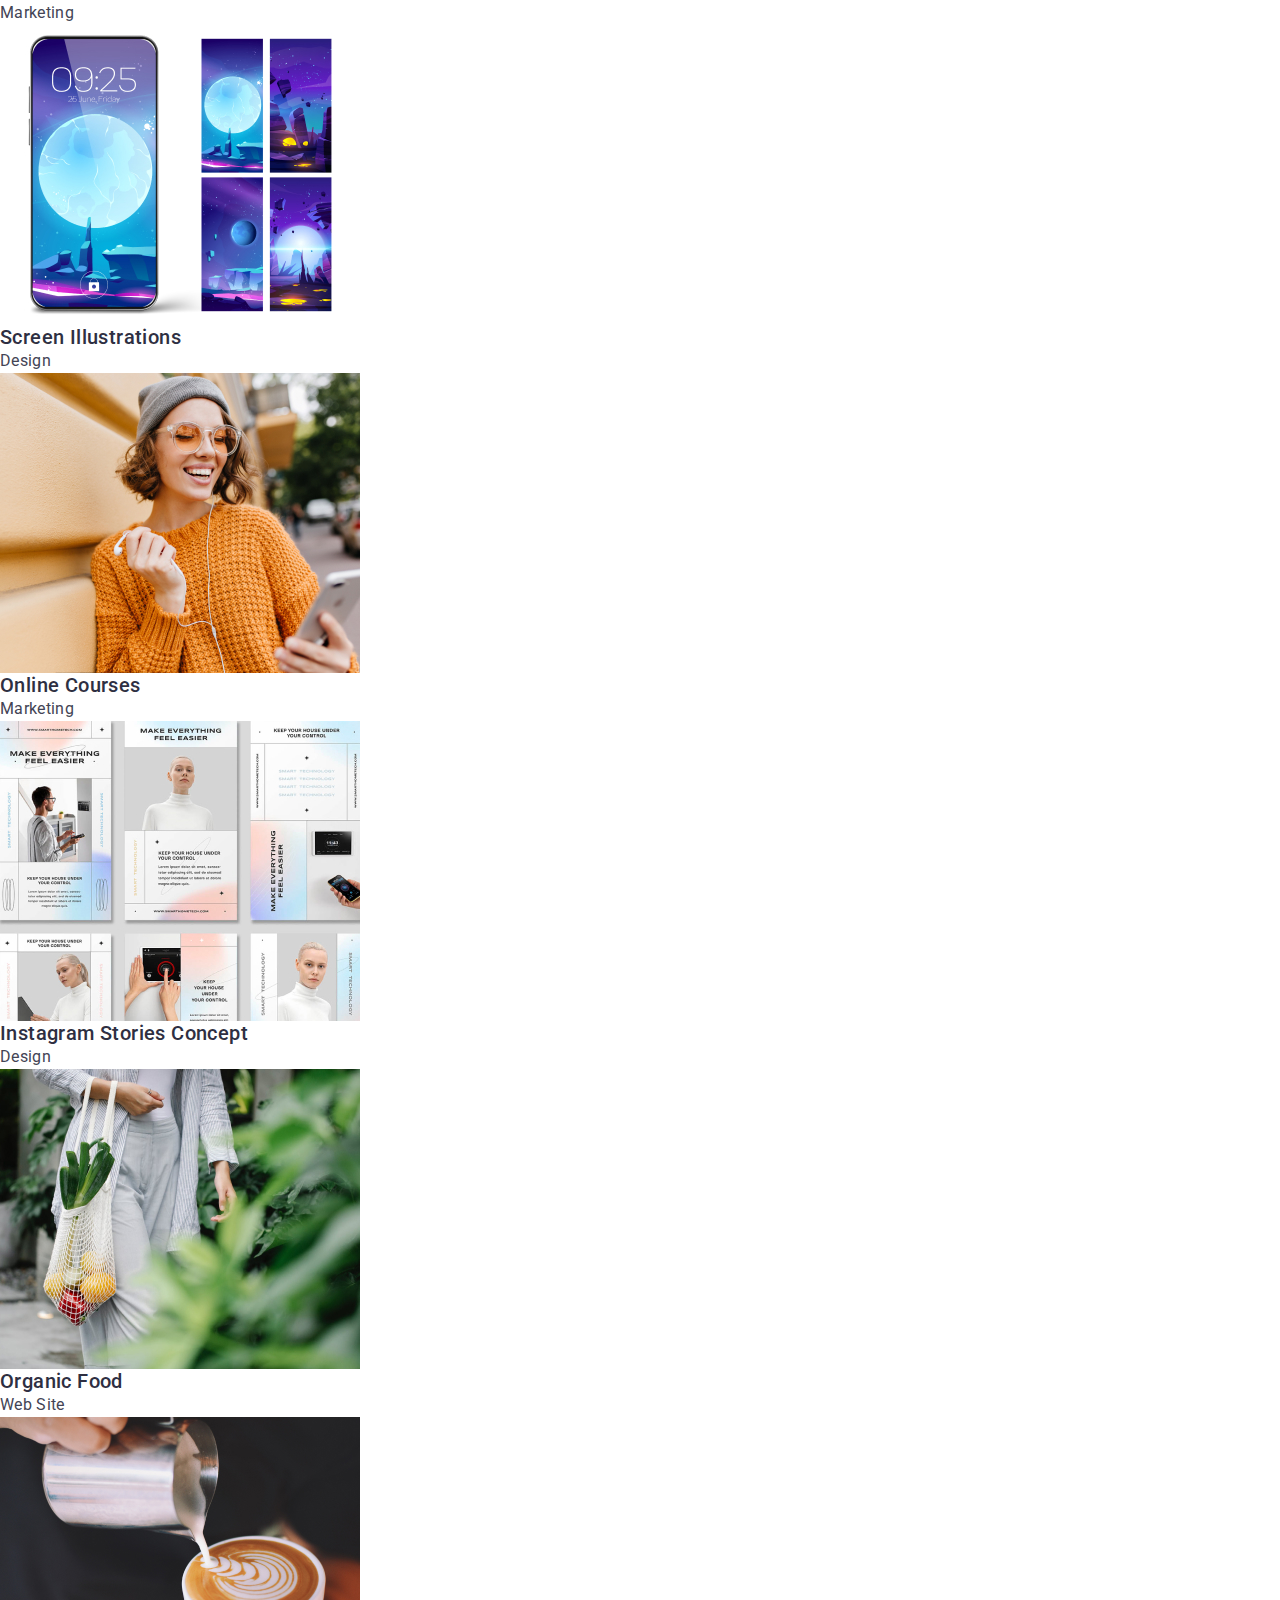
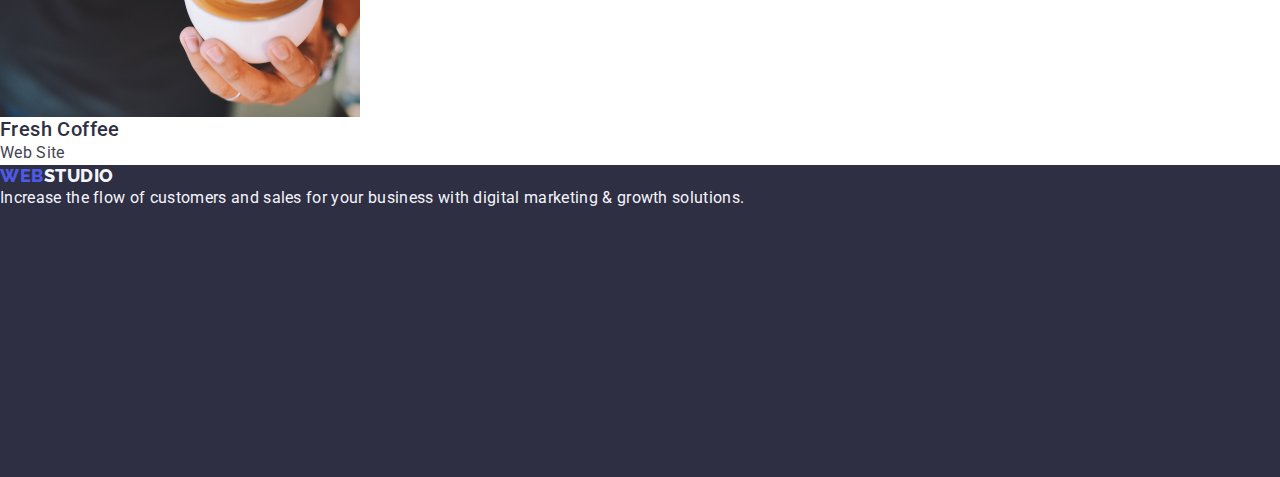
==== commit 25c8748d: "Update portfolio.html" ====
--- a/portfolio.html
+++ b/portfolio.html
@@ -44,20 +44,20 @@
     <section class="menu-main">
         <h2  hidden="" class="menu-title">menu</h2>
         <ul class="menu-list">
-            <li class="menu-list-button">
-                <button class="button-links" type="button" href="portfolio.html">All</button>
+            <li class="menu-list-item">
+                <button class="menu-item-button" type="button" href="portfolio.html">All</button>
             </li>
-            <li class="menu-list-button">
-                <button class="button-links" type="button"  href="portfolio.html">Web Site</button>
+            <li class="menu-list-item">
+                <button class="menu-item-button" type="button"  href="portfolio.html">Web Site</button>
             </li>
-            <li class="menu-list-button">
-                <button class="button-links" type="button"  href="portfolio.html">App</button>
+            <li class="menu-list-item">
+                <button class="menu-item-button" type="button"  href="portfolio.html">App</button>
             </li>
-            <li class="menu-list-button">
-                <button class="button-links" type="button"  href="portfolio.html">Design</button>
+            <li class="menu-list-item">
+                <button class="menu-item-button" type="button"  href="portfolio.html">Design</button>
             </li>
-            <li class="menu-list-button">
-                <button class="button-links" type="button"  href="portfolio.html">Marketing</button>
+            <li class="menu-list-item">
+                <button class="menu-item-button" type="button"  href="portfolio.html">Marketing</button>
             </li>
         </ul>
     </section>
